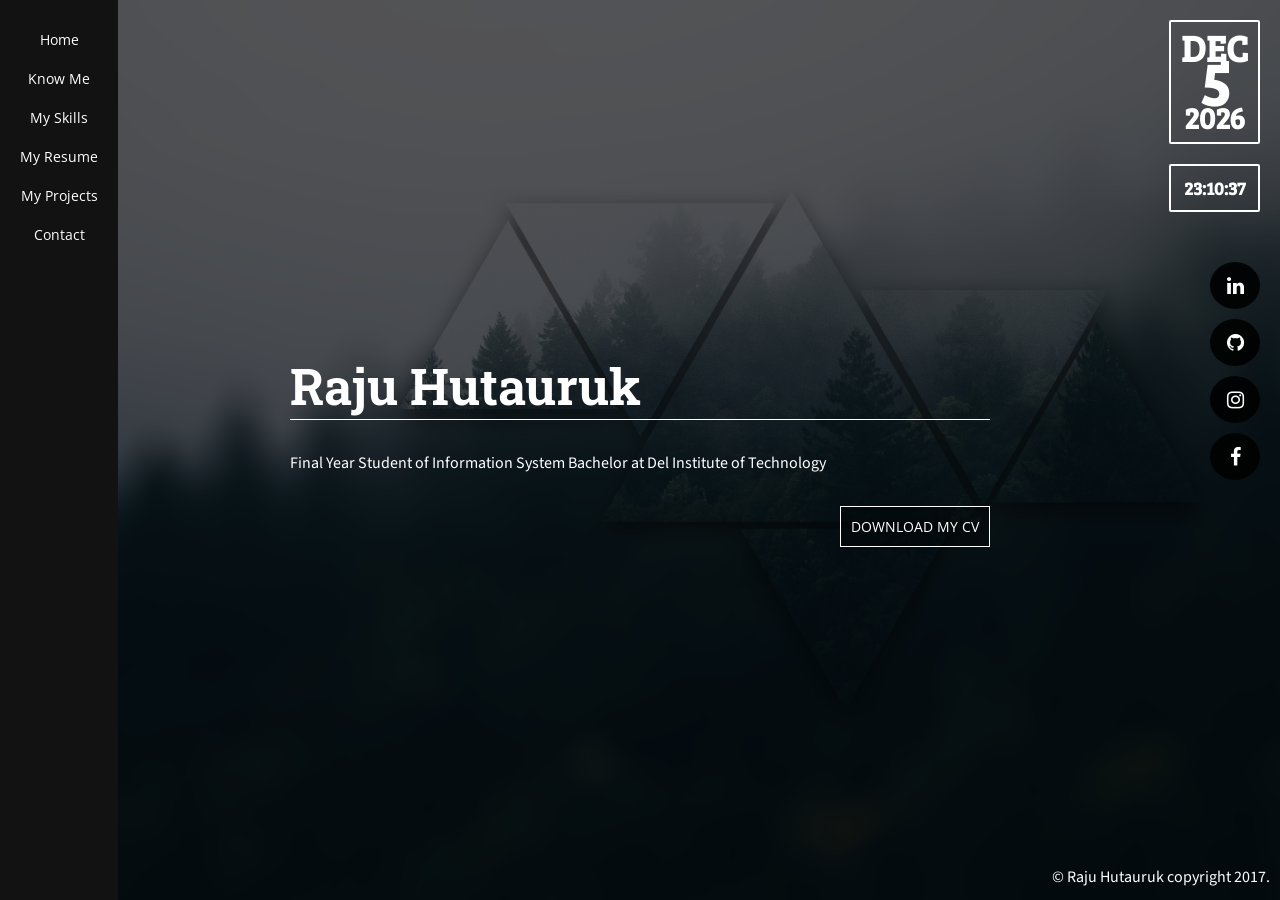
==== index.html @ 07f05136 "Update index.html" ====
<!DOCTYPE html>
<html lang="en">
	<head>
		<meta charset="utf-8">
		<title>Resume - Raju Hutauruk</title>
		<meta name="description" content="NAFIDA - Responsive Personal Business Card Template">
		<meta name="viewport" content="width=device-width, initial-scale=1">
		<!-- LinearIcons -->
		<link rel="stylesheet" href="https://cdn.linearicons.com/free/1.0.0/icon-font.min.css">
		<!-- Awesomefont -->
		<link rel="stylesheet" href="https://maxcdn.bootstrapcdn.com/font-awesome/4.7.0/css/font-awesome.min.css">
		<!-- General CSS Settings -->
		<link rel="stylesheet" href="css/general_style.css">
		<!-- Main Style of the template -->
		<link rel="stylesheet" href="css/main_style.css">
		<!-- Reseters -->
		<link rel="stylesheet" href="css/reset_style.css">
		<!-- Fav Icon -->
		<link rel="shortcut icon" href="images/logo.png">
	</head>
	<body>
		<!-- Slideshow Background -->
		<div class="lx-slideshow-background">
			<div class="lx-slideshow-img"><img src="images/slide1.jpg" alt="background 1" /></div>
			<div class="lx-slideshow-img"><img src="images/slide2.jpg" alt="background 2" /></div>
			<div class="lx-slideshow-img"><img src="images/slide3.jpg" alt="background 3" /></div>
		</div>
		<!-- End Slideshow Background -->
		
		<!-- Wrapper -->
		<div class="lx-wrapper" data-background="" data-background-color="#000000">	
			<!-- Loader -->
			<div class="lx-loader">
				<img src="28962227-d020-4034-bbb0-80f1711bfdbc.svg" alt="Loading" />
			</div>
			<!-- End Loader -->
		
			<!-- Copyright -->
			<div class="lx-copyright">
				<p>&copy; Raju Hutauruk copyright 2017.</p>
			</div>
			<!-- End Copyright -->
			
			<!-- Main Content -->
			<div class="lx-g1-f">
				<div class="lx-main-content">					
					<div class="lx-g8-f lx-p-10">
						<!-- Main Menu -->
						<div class="lx-main-menu">
							<i class="lnr lnr-menu"></i>
							<div class="lx-main-menu-nav">
								<a href="javascript" class="lx-menu-up"><i class="fa fa-caret-up"></i></a>
								<a href="javascript" class="lx-menu-down"><i class="fa fa-caret-down"></i></a>
							</div>
							<ul>
								<li><a href="javascript:;" class="active" data-title="lx-home" data-url="index-2.html#home"><i class="lnr lnr-home"></i>Home</a></li>
								<li><a href="javascript:;" data-title="lx-knowme" data-url="index-2.html#knowme"><i class="lnr lnr-user"></i>Know Me</a></li>
								<li><a href="javascript:;" data-title="lx-skills" data-url="index-2.html#skills"><i class="lnr lnr-laptop"></i>My Skills</a></li>
								<li><a href="javascript:;" data-title="lx-resume" data-url="index-2.html#resume"><i class="lnr lnr-graduation-hat"></i>My Resume</a></li>
								<li><a href="javascript:;" data-title="lx-projects" data-url="index-2.html#projects"><i class="lnr lnr-briefcase"></i>My Projects</a></li>
								<!-- <li><a href="javascript:;" data-title="lx-blog" data-url="index-1.html#blog"><i class="lnr lnr-bullhorn"></i>Blog</a></li>
								<li><a href="javascript:;" data-title="lx-legal" data-url="index-1.html#legal"><i class="lnr lnr-pencil"></i>Legal Notice</a></li> -->
								<li><a href="javascript:;" data-title="lx-contact" data-url="index-2.html#contact"><i class="lnr lnr-envelope"></i>Contact</a></li>
							</ul>						
						</div>
						<!-- End Main Menu -->
					</div>

					<div class="lx-g4-3-f">
						<!-- Home -->
						<div class="lx-home">
							<div class="lx-home-content">
								<div class="lx-home-overview">
									<h1>Raju Hutauruk</h1>
									<em></em>
									<p>Final Year Student of Information System Bachelor at Del Institute of Technology</p>
								</div>
								<div class="lx-clear-fix"></div>
								<div class="lx-home-buttons">
									<!-- <a href="#">HIRE ME</a> -->
									<a href="https://drive.google.com/open?id=1D2PJBLdvySq4M42eg-ZMlfHDb1UBxfWL">DOWNLOAD MY CV</a>
								</div>								
							</div>
						</div>
						<!-- End Home -->

						<!-- Know Me -->
						<div class="lx-knowme lx-blocs">
							<div class="lx-blocs-head">
								<ul>
									<li><a href="javascript:;"><i class="lnr lnr-frame-expand"></i></a></li>
									<li><a href="javascript:;"><i class="lnr lnr-cross"></i></a></li>
								</ul>
								<div class="lx-clear-fix"></div>
							</div>
							<div class="lx-knowme-content lx-blocs-content">
								<h3><span>Know Me</span></h3>
								<div class="lx-g2-f lx-fr">
									<div class="lx-knowme-img">
										<img src="images/pers-pic.jpg" alt="Raju Hutauruk" />
									</div>
								</div>								
								<div class="lx-g2-f">
									<p><span>Name</span>Raju Hater Olivitto Hutauruk</p>
									<p><span>Age </span>22 years</p>
									<p><span>Citizenship </span>Indonesia</p>
									<p><span>Job </span>Freelancer</p>
									<p><span>Hometown </span>Medan</p>
									<p><span>Address </span>Jl. Binjai Km.12,5 Medan, Indonesia, 20351</p>
									<p><span>Phone </span>(+62) 823 6250 5777</p>
									<p><span>Email </span>Rajuolivitto@gmail.com</p>
									<div class="lx-quote">
										<h4>Favorate Quote</h4>
										<p>
											<i class="fa fa-quote-left"></i>&nbsp;
											If you win silver, sooner or later people will forget you. But if you win gold, you will become an example. And examples are given not forgotten.
											&nbsp;<i class="fa fa-quote-right"></i>
										</p>
										<em>Aamir Khan, Dangal</em>
									</div>									
								</div>
								<div class="lx-clear-fix"></div>
							</div>
						</div>
						<!-- End Know Me -->						

						<!-- Skills -->
						<div class="lx-skills lx-blocs">
							<div class="lx-blocs-head">
								<ul>
									<li><a href="javascript:;"><i class="lnr lnr-frame-expand"></i></a></li>
									<li><a href="javascript:;"><i class="lnr lnr-cross"></i></a></li>
								</ul>
								<div class="lx-clear-fix"></div>
							</div>
							<div class="lx-skills-content lx-blocs-content">
								<h3><span>Skills</span></h3>
								
								<!-- Programming Skills -->
								<div class="lx-skills-item">
									<h4>Skill and Abilities</h4>
									<div class="lx-g2-f">
										<div class="lx-skills-description lx-mr-25 lx-mb-40">
											<p>This is kind of programming language that i work with and another skills and abilities.</p>
											<!-- <p>Ius illum vocent mediocritatem an, cule dicta iriure at. Ubique maluisset vel te, his dico vituperata ut. Pro ei phaedrum maluisset.</p> -->
										</div>
									</div>
									<div class="lx-g2-f">
									
										<!-- Bars -->
										<div class="lx-bars-chart lx-ml-25">
											<div class="lx-bar" data-max="86">
												<p>HTML</p>
												<div class="lx-bar-counter">0</div>
												<div class="lx-bar-bg">
													<div class="lx-bar-fill">
													</div>
												</div>
											</div>
											<div class="lx-bar" data-max="55">
												<p>CSS</p>
												<div class="lx-bar-counter">0</div>
												<div class="lx-bar-bg">
													<div class="lx-bar-fill">
													</div>
												</div>
											</div>
											<div class="lx-bar" data-max="45">
												<p>JQuery</p>
												<div class="lx-bar-counter">0</div>
												<div class="lx-bar-bg">
													<div class="lx-bar-fill">
													</div>
												</div>
											</div>
											<div class="lx-bar" data-max="78">
												<p>PHP</p>
												<div class="lx-bar-counter">0</div>
												<div class="lx-bar-bg">
													<div class="lx-bar-fill">
													</div>
												</div>
											</div>
											<div class="lx-bar" data-max="48">
												<p>C</p>
												<div class="lx-bar-counter">0</div>
												<div class="lx-bar-bg">
													<div class="lx-bar-fill">
													</div>
												</div>
											</div>
											<div class="lx-bar" data-max="65">
												<p>Python</p>
												<div class="lx-bar-counter">0</div>
												<div class="lx-bar-bg">
													<div class="lx-bar-fill">
													</div>
												</div>
											</div>
											<div class="lx-bar" data-max="86">
												<p>Laravel Framework</p>
												<div class="lx-bar-counter">0</div>
												<div class="lx-bar-bg">
													<div class="lx-bar-fill">
													</div>
												</div>
											</div>
											<div class="lx-bar" data-max="55">
												<p>Django Framework</p>
												<div class="lx-bar-counter">0</div>
												<div class="lx-bar-bg">
													<div class="lx-bar-fill">
													</div>
												</div>
											</div>
											<div class="lx-bar" data-max="75">
												<p>.NET Framework</p>
												<div class="lx-bar-counter">0</div>
												<div class="lx-bar-bg">
													<div class="lx-bar-fill">
													</div>
												</div>
											</div>
											<div class="lx-bar" data-max="60">
												<p>Adobe Photoshop</p>
												<div class="lx-bar-counter">0</div>
												<div class="lx-bar-bg">
													<div class="lx-bar-fill">
													</div>
												</div>
											</div>
											<div class="lx-bar" data-max="50">
												<p>Adobe Premiere</p>
												<div class="lx-bar-counter">0</div>
												<div class="lx-bar-bg">
													<div class="lx-bar-fill">
													</div>
												</div>
											</div>
										</div>
										<!-- End Bars -->
										
									</div>
									<div class="lx-clear-fix"></div>
								</div>
								<!-- End Programming Skills -->
								
								<!-- Number -->
								<div class="lx-skills-item">
									<h4>Numbers that I'm proud of</h4>
									<!-- Numbers -->	
									<div class="lx-g4-f">
										<div class="lx-numbers">
											<h4>23</h4>
											<p>Satisfied Client</p>
										</div>
									</div>
									<div class="lx-g4-f">
										<div class="lx-numbers">
											<h4>9</h4>
											<p>Realized Project</p>
										</div>
									</div>
									<div class="lx-g4-f">
										<div class="lx-numbers">
											<h4>63</h4>
											<p>Appereciations</p>
										</div>
									</div>	
									<div class="lx-g4-f">
										<div class="lx-numbers">
											<h4>2</h4>
											<p>Purchases</p>
										</div>
									</div>	
									<div class="lx-clear-fix"></div>
									<!-- End Numbers -->
								</div>
								<!-- End Numbers -->

								<!-- Languages -->
								<div class="lx-skills-item">
									<h4>Languages that I speak</h4>
									<div class="lx-g2-f">
									
										<!-- Bars -->
										<div class="lx-bars-chart lx-mr-25">
											<div class="lx-bar" data-max="90">
												<p>INDONESIAN</p>
												<div class="lx-bar-counter">0</div>
												<div class="lx-bar-bg">
													<div class="lx-bar-fill">
													</div>
												</div>
											</div>
											<div class="lx-bar" data-max="70">
												<p>ENGLISH</p>
												<div class="lx-bar-counter">0</div>
												<div class="lx-bar-bg">
													<div class="lx-bar-fill">
													</div>
												</div>
											</div>	
										</div>
										<!-- End Bars -->
										
									</div>
									<div class="lx-g2-f">
										<div class="lx-skills-description lx-ml-25 lx-mt-40">
										</div>
									</div>
									<div class="lx-clear-fix"></div>
								</div>
								<!-- End Languages -->	
								
							</div>
						</div>
						<!-- End Skills -->
						
						<!-- Resume -->
						<div class="lx-resume lx-blocs">
							<div class="lx-blocs-head">
								<ul>
									<li><a href="javascript:;"><i class="lnr lnr-frame-expand"></i></a></li>
									<li><a href="javascript:;"><i class="lnr lnr-cross"></i></a></li>
								</ul>
								<div class="lx-clear-fix"></div>
							</div>
							<div class="lx-resume-content lx-blocs-content">
								<h3><span>Resume</span></h3>
								
								<!-- Experiences -->
								<div class="lx-resume-item">
									<h4>Internship Experiences</h4>
									<ul>						
										<li>
											<h4>Journey Dreams - Jakarta,Indonesia</h4>
											<span>Juny 2018 – August 2018</span>
											<p>Developed Tour and Travel Online Booking Web Application using Laravel Framework. This project can be accessed at <a href="http://journeydreams.com/">Journey Dreams</a>	</p>
										</li>
									</ul>							
								</div>
								<!-- End Experiences -->
								
								<!-- Studies -->
								<div class="lx-resume-item">
									<h4>Studies</h4>
									<ul>
										<li>
											<h4>Del Institute of Technology</h4>
											<span>August 2015 - Soon</span>
											<p>Students of Information System bachelor degree</p>
										</li>
									</ul>							
								</div>
								<!-- End Studies -->
								
							</div>
						</div>
						<!-- End Resume -->
		
						<!-- My Projects -->
						<div class="lx-projects lx-blocs">
							<div class="lx-blocs-head">
								<ul>
									<li><a href="javascript:;"><i class="lnr lnr-frame-expand"></i></a></li>
									<li><a href="javascript:;"><i class="lnr lnr-cross"></i></a></li>
								</ul>
								<div class="lx-clear-fix"></div>
							</div>
							<div class="lx-projects-content lx-blocs-content">	
								<h3><span>Projects</span></h3>
																<!-- Start Project -->
																<div class="lx-g2-f">
																	<div class="lx-projects-item lx-mr-25">
																		<i class="fa fa-search-plus"></i>
																		<div class="lx-projects-item-img">
																			<img src="images/python.jpg" alt="Final Project " />
																			<!-- Mini Side -->
																			<div class="lx-mini-slide">
																				<!-- Mini Side Nav -->
																				<div class="lx-mini-slide-nav">
																					<i class="fa fa-angle-left"></i>
																					<i class="fa fa-angle-right"></i>
																				</div>
																				<!-- Mini Side Items -->
																				<ul>
																					<li><img src="images/Final Project/Home Page.png" alt="alternative title" /></li>
																					<li><img src="images/Final Project/Poster TA-05 A3.jpg" alt="alternative title" /></li>
																					<li><img src="images/Final Project/Result.png" alt="alternative title" /></li>
																					<li><img src="images/Final Project/Preview Data Preprocessing.png" alt="alternative title" /></li>
																					<li><img src="images/Final Project/Chart.png" alt="alternative title" /></li>
																				</ul>
																				<div class="lx-clear-fix"></div>
																			</div>
																		</div>
																		<div class="lx-projects-item-info">
																			<h4><a href="#" target="_blank">Final Project </a></h4>
																			<input type="hidden" data-type="paragraph" data-content="My Final Project Title is Penambangan Adaptif Aturan Asosiasi untuk Data Spatio-temporal Menggunakan Algoritma Optimized Closed FP-Growth Studi Kasus pada Bencana Alam. This Project was build with Python programming language in Jupyter notebook and also Web Application using Django Framework"/>
																			<input type="hidden" data-type="feature" data-title="Role" data-content="Programmer"/>
																			<input type="hidden" data-type="feature" data-title="Duration" data-content="September 2018– July 2019" />
																		</div>
																	</div>
																</div>
																<!-- End Project -->
								<!-- Start Project -->
								<div class="lx-g2-f">
									<div class="lx-projects-item lx-mr-25">
										<i class="fa fa-search-plus"></i>
										<div class="lx-projects-item-img">
											<img src="images/python.jpg" alt="News Classification using SVM Algorithm" />
											<!-- Mini Side -->
											<div class="lx-mini-slide">
												<!-- Mini Side Nav -->
												<div class="lx-mini-slide-nav">
													<i class="fa fa-angle-left"></i>
													<i class="fa fa-angle-right"></i>
												</div>
												<!-- Mini Side Items -->
												<ul>
													<li><img src="images/News Classification/Result.JPG" alt="alternative title" /></li>
													<li><img src="images/News Classification/Home Page.JPG" alt="alternative title" /></li>
												</ul>
												<div class="lx-clear-fix"></div>
											</div>
										</div>
										<div class="lx-projects-item-info">
											<h4><a href="#" target="_blank">News Classification using SVM Algorithm</a></h4>
											<!-- <p>Ubique maluisset vel te, his dico vituperata ut. Pro ei phaedrum maluisset. Ex audire suavitate has.</p> -->
											<input type="hidden" data-type="paragraph" data-content="Developed Web-based Application for news classification using Python Programming Language and Django Framework"/>
											<input type="hidden" data-type="feature" data-title="Role" data-content="Programmer" />
											<input type="hidden" data-type="feature" data-title="Duration" data-content="October 2018 – December 2018" />
										</div>
									</div>
								</div>
								<!-- End Project -->
								<!-- Start Project -->
								<div class="lx-g2-f">
										<div class="lx-projects-item lx-mr-25">
											<i class="fa fa-search-plus"></i>
											<div class="lx-projects-item-img">
												<img src="images/python.jpg" alt="Novel Search (Jabree)" />
												<!-- Mini Side -->
												<div class="lx-mini-slide">
													<!-- Mini Side Nav -->
													<div class="lx-mini-slide-nav">
														<i class="fa fa-angle-left"></i>
														<i class="fa fa-angle-right"></i>
													</div>
													<!-- Mini Side Items -->
													<ul>
														<li><img src="images/Novel Search (Jabree)/Jabre App.jpg" alt="alternative title" /></li>
														<li><img src="images/Novel Search (Jabree)/Home Page.JPG" alt="alternative title" /></li>
														<li><img src="images/Novel Search (Jabree)/Result.JPG" alt="alternative title" /></li>
														<li><img src="images/Novel Search (Jabree)/Detail Novel.JPG" alt="alternative title" /></li>
													</ul>
													<div class="lx-clear-fix"></div>
												</div>
											</div>
											<div class="lx-projects-item-info">
												<h4><a href="#" target="_blank">Novel Search (Jabree)</a></h4>
												<!-- <p>Ubique maluisset vel te, his dico vituperata ut. Pro ei phaedrum maluisset. Ex audire suavitate has.</p> -->
												<input type="hidden" data-type="paragraph" data-content="Jabree is search engine for novel. This project is my Information Retrieval course project. This project was build with Python Programming Language and Django Framework. I also design for the mobile app and its just a prototype"/>
												<input type="hidden" data-type="feature" data-title="Role" data-content="Programmer" />
												<input type="hidden" data-type="feature" data-title="Duration" data-content="October 2018 – December 2018" />
											</div>
										</div>
									</div>
									<!-- End Project -->
									<!-- End Project -->
									<!-- Start Project -->
									<div class="lx-g2-f">
											<div class="lx-projects-item lx-mr-25">
												<i class="fa fa-search-plus"></i>
												<div class="lx-projects-item-img">
													<img src="images/php.jpg" alt="Journey Dreams (Internship Project)"/>
													<!-- Mini Side -->
													<div class="lx-mini-slide">
														<!-- Mini Side Nav -->
														<div class="lx-mini-slide-nav">
															<i class="fa fa-angle-left"></i>
															<i class="fa fa-angle-right"></i>
														</div>
														<!-- Mini Side Items -->
														<ul>
															<li><img src="images/Journey Dreams/Origial Tourism.png" alt="alternative title" /></li>
															<li><img src="images/Journey Dreams/Home Page.png" alt="alternative title" /></li>
															<li><img src="images/Journey Dreams/Tour Package.png" alt="alternative title" /></li>
															<li><img src="images/Journey Dreams/Detail Package.png" alt="alternative title" /></li>
															<li><img src="images/Journey Dreams/Profile.png" alt="alternative title" /></li>
															<li><img src="images/Journey Dreams/Login Page.png" alt="alternative title" /></li>
															<li><img src="images/Journey Dreams/Admin Page.png" alt="alternative title" /></li>
														</ul>
														<div class="lx-clear-fix"></div>
													</div>
												</div>
												<div class="lx-projects-item-info">
													<h4><a href="#" target="_blank">Journey Dreams (Internship Project)</a></h4>
													<!-- <p>Ubique maluisset vel te, his dico vituperata ut. Pro ei phaedrum maluisset. Ex audire suavitate has.</p> -->
													<input type="hidden" data-type="paragraph" data-content="This is my Internship project. This project is about Tour and Travel Online Booking Web Application that build using PHP Programming Language and Laravel Framework"/>
													<input type="hidden" data-type="feature" data-title="Role" data-content="Programmer" />
													<input type="hidden" data-type="feature" data-title="Duration" data-content="June 2018 – August 2018"/>
												</div>
											</div>
										</div>
										<!-- End Project -->
									<!-- Start Project -->
									<div class="lx-g2-f">
									<div class="lx-projects-item lx-mr-25">
										<i class="fa fa-search-plus"></i>
										<div class="lx-projects-item-img">
											<img src="images/php.jpg" alt="FixYourHouse" />
											<!-- Mini Side -->
											<div class="lx-mini-slide">
												<!-- Mini Side Nav -->
												<div class="lx-mini-slide-nav">
													<i class="fa fa-angle-left"></i>
													<i class="fa fa-angle-right"></i>
												</div>
												<!-- Mini Side Items -->
												<ul>
													<li><img src="images/FixYourHouse/Explore Article.png" alt="alternative title" /></li>
													<li><img src="images/FixYourHouse/Home Page.png" alt="alternative title" /></li>
													<li><img src="images/FixYourHouse/Detail Article.png" alt="alternative title" /></li>
													<li><img src="images/FixYourHouse/Create Article.png" alt="alternative title" /></li>
												</ul>
												<div class="lx-clear-fix"></div>
											</div>
										</div>
										<div class="lx-projects-item-info">
											<h4><a href="#" target="_blank">FixYourHouse</a></h4>
											<!-- <p>Ubique maluisset vel te, his dico vituperata ut. Pro ei phaedrum maluisset. Ex audire suavitate has.</p> -->
											<input type="hidden" data-type="paragraph" data-content="Developed Web-based Application that provide tips containing articles and videos to fix broken equipments in house using PHP and MySQL"/>
											<input type="hidden" data-type="feature" data-title="Role" data-content="Programmer" />
											<input type="hidden" data-type="feature" data-title="Duration" data-content="September 2017 – January 2018"/>
										</div>
									</div>
								</div>
								<!-- End Project -->
								<div class="lx-clear-fix"></div>
								<!-- End Portfolio -->
								
							</div>
						</div>
						<!-- End Projects -->
						
						<!-- Blog -->
						<!-- <div class="lx-blog lx-blocs">
							<div class="lx-blocs-head">
								<ul>
									<li><a href="javascript:;"><i class="lnr lnr-frame-expand"></i></a></li>
									<li><a href="javascript:;"><i class="lnr lnr-cross"></i></a></li>
								</ul>
								<div class="lx-clear-fix"></div>
							</div>
							<div class="lx-blog-content lx-blocs-content">
								<h3><span>Blog</span></h3>
								<div class="lx-blog-item">
									<div class="lx-blog-img">
										<p>January 19, 2017 20:20</p>
										<img src="images/blog1.jpg" alt="Black And White Locked Fence Close Up" />
									</div>
									<div class="lx-blog-info">
										<h4><a href="single-post-slide.html">Black And White Locked Fence Close Up</a></h4>
										<p>Quisque semper justo at risus. Donec venenatis, turpis vel hendrerit interdum, dui ligula ultricies purus, elit magna vulputate arcu, vel tempus metus leo non est. Etiam sit amet lectus quis est congue mollis. Phasellus congue lacus eget neque.</p>
										<em>By Edo Nathan</em>
									</div>
								</div>
								<div class="lx-blog-item">
									<div class="lx-blog-img">
										<p>January 19, 2017 20:20</p>
										<img src="images/blog2.jpg" alt="Baking Christmas Lovely Hearts Sweets" />
									</div>
									<div class="lx-blog-info">
										<h4><a href="single-post-slide.html">Baking Christmas Lovely Hearts Sweets</a></h4>
										<p>Quisque semper justo at risus. Donec venenatis, turpis vel hendrerit interdum, dui ligula ultricies purus, elit magna vulputate arcu, vel tempus metus leo non est. Etiam sit amet lectus quis est congue mollis. Phasellus congue lacus eget neque.</p>
										<em>By Edo Nathan</em>
									</div>
								</div>
								<div class="lx-blog-item">
									<div class="lx-blog-img">
										<p>January 19, 2017 20:20</p>
										<img src="images/blog3.jpg" alt="Astronomical Clock in the Old Town Square" />
									</div>
									<div class="lx-blog-info">
										<h4><a href="single-post-slide.html">Astronomical Clock in the Old Town Square</a></h4>
										<p>Quisque semper justo at risus. Donec venenatis, turpis vel hendrerit interdum, dui ligula ultricies purus, elit magna vulputate arcu, vel tempus metus leo non est. Etiam sit amet lectus quis est congue mollis. Phasellus congue lacus eget neque.</p>
										<em>By Edo Nathan</em>
									</div>
								</div> -->
								<!-- Blog Load More Button -->
								<!-- <div class="lx-blog-load-more">
									<a href="javascript:;" class=
									lx-load-more-btn"><i class="fa fa-refresh"></i>&nbsp;Load more ...</a>
								</div>								
							</div>
						</div> -->
						<!-- End Blog -->
						
						<!-- Contact -->
						<div class="lx-contact lx-blocs">
							<div class="lx-blocs-head">
								<ul>
									<li><a href="javascript:;"><i class="lnr lnr-frame-expand"></i></a></li>
									<li><a href="javascript:;"><i class="lnr lnr-cross"></i></a></li>
								</ul>
								<div class="lx-clear-fix"></div>
							</div>
							<div class="lx-contact-content lx-blocs-content">
								<h3><span>Contact</span></h3>
								
								<!-- Contact Boxes -->
								<div class="lx-g3-f">
									<div class="lx-box-contact">
										<i class="fa fa-mobile"></i>
										<strong>Call or send me a message via WhatsApp</strong>
										<p>(+62) 823 6250 5777</p>
									</div>
								</div>
								<div class="lx-g3-f">
									<div class="lx-box-contact">
										<i class="fa fa-envelope-o"></i>
										<strong>Send me an email</strong>
										<p>Rajuolivitto@gmail.com</p>
									</div>
								</div>
								<div class="lx-g3-f">
									<div class="lx-box-contact">
										<i class="fa fa-map-marker"></i>
										<strong>Pay me a visit</strong>
										<p>Medan, Indonesia, 20351</p>
									</div>
								</div>
								<!-- End Contact Boxes -->
								
								<!-- <div class="lx-clear-fix"></div>
								<form action="#" method="post" autocomplete="off">
									<h4>LEAVE ME A MESSAGE</h4>
									<p>You can ask me about anything here, just type your name and e-mail and I'll answer you as soon as possible.</p>
									<div class="lx-contact-saved"></div>
									<div class="lx-contact-field">
										<input type="text" name="fullname" placeholder="Your fullname here ..." />
										<i class="fa fa-user"></i>
									</div>
									<div class="lx-contact-field">
										<input type="text" name="email" placeholder="Your e-mail here ..." />
										<i class="fa fa-envelope-o"></i>
									</div>
									<div class="lx-contact-field">
										<textarea name="message" placeholder="Your message here ..."></textarea>
										<i class="fa fa-comment"></i>
									</div>
									<input type="button" name="submit" value="GET IN TOUCH" />
								</form>
								<div class="lx-clear-fix"></div> -->
							</div>
						</div>
						<!-- End Contact -->

						<!-- Legal -->
						<div class="lx-legal lx-blocs">
							<div class="lx-blocs-head">
								<ul>
									<li><a href="javascript:;"><i class="lnr lnr-frame-expand"></i></a></li>
									<li><a href="javascript:;"><i class="lnr lnr-cross"></i></a></li>
								</ul>
								<div class="lx-clear-fix"></div>
							</div>
							<!-- <div class="lx-legal-content lx-blocs-content">
								<h3><span>Legal Notice</span></h3>
								<div class="lx-legal-text">
									<h3>Nam congue</h3>
									<p>Purus, sed posuere libero dui id orci. Nam congue, pede vitae dapibus aliquet, elit magna vulputate arcu, vel tempus metus leo non est. Etiam sit amet lectus quis est congue mollis. Phasellus congue lacus eget neque. Phasellus ornare.</p>
									<p>Quisque semper justo at risus. Donec venenatis, turpis vel hendrerit interdum, dui ligula ultricies purus, elit magna vulputate arcu, vel tempus metus leo non est. Etiam sit amet lectus quis est congue mollis. Phasellus congue lacus eget neque.</p>
									<ul>
										<li>Quisque semper justo at risus.</li>
										<li>Turpis vel hendrerit interdum.</li>
										<li>Nam congue, pede vitae dapibus aliquet.</li>
									</ul>
									<h3>Vel tempus metus leo</h3>
									<p>Quisque semper justo at risus. Donec <a href="#">venenatis</a>, turpis vel hendrerit interdum, dui ligula ultricies purus, elit magna vulputate arcu, vel tempus metus leo non est. Etiam sit amet lectus quis est congue mollis. Phasellus congue lacus eget neque.</p>
									<ul>
										<li>Nam congue, pede vitae dapibus aliquet.</li>
										<li>Purus, sed posuere libero dui id orci.</li>
										<li>Turpis vel hendrerit interdum.</li>
									</ul>
									<p>Purus, sed posuere libero dui id orci. Nam congue, pede vitae dapibus aliquet, elit magna vulputate arcu, vel tempus metus leo non est. Etiam sit amet lectus quis est congue mollis. Phasellus congue lacus eget neque. Phasellus ornare.</p>
								</div>
							</div> -->
						</div>
						<!-- End Legal -->							
					</div>
					<div class="lx-g8-f">
					
						<!-- Side Bar -->
						<div class="lx-side-bar">
							<div class="lx-calendar">
								<h4 class="lx-month">FEB</h4>
								<h4 class="lx-day">20</h4>
								<h4 class="lx-year">2017</h4>
							</div>
							<div class="lx-calendar">
								<h4 class="lx-time">10:12:20</h4>
							</div>
							<div class="lx-social-media">
								<ul>
									<li><a href="https://www.linkedin.com/in/raju-hutauruk-689978128/" target="_blank"><i class="fa fa-linkedin"></i></a></li>
									<li><a href="https://github.com/rajuvitto" target="_blank"><i class="fa fa-github"></i></a></li>
									<li><a href="https://www.instagram.com/razuvitto/" target="_blank"><i class="fa fa-instagram"></i></a></li>
									<li><a href="https://web.facebook.com/RajuOlivitto" target="_blank"><i class="fa fa-facebook"></i></a></li>
								</ul>
							</div>
						</div>
						<!-- End Side Bar -->
						
					</div>
				</div>
			</div>
			<!-- End Main Content -->
			
			<!-- Popup -->
			<div class="lx-popup">
				<div class="lx-popup-inside">
					<a href="javascript:;"><i class="fa fa-caret-left"></i></a>
					<a href="javascript:;"><i class="fa fa-caret-right"></i></a>
					<div class="lx-popup-content">
						<div class="lx-popup-image">
							<a href="javascript:;"><i class="lnr lnr-cross"></i></a>
							<img src="#" alt="image title here" />
						</div>
						<div class="lx-popup-infos">

						</div>			
						<div class="lx-clear-fix"></div>
						<div class="lx-popup-details">
							<ul>
								<li><span></span></li>
								<li><span></span></li>
							</ul>
						</div>
					</div>
				</div>
			</div>
			<!-- End Popup -->	
			
			<div class="lx-clear-fix"></div>
		</div>
		<!-- JQuery -->
		<script src="js/jquery-1.12.4.min.js"></script>
		<!-- Popup Script -->
		<script src="js/jquery.popup.js"></script>	
		<!-- Main Script -->
		<script src="js/script.js"></script>		
	</body>
</html>
---- css/general_style.css ----
/* Import Google Fonts */
@import 'https://fonts.googleapis.com/css?family=Open+Sans|Source+Sans+Pro|Julius+Sans+One|Bree+Serif|Changa|Lalezar|Roboto+Slab|Arvo|Abel|Courgette';

/* Set a unified style */
*{
	box-sizing:border-box;
	margin:0px;
	padding:0px;
	text-decoration:none;
	list-style:none;
	border:0px;
}
body{
	font-size:14px;
	font-family:'Open Sans';
}

input:focus,
select:focus,
textarea:focus,
button:focus {
    outline: none;
}
*::-webkit-scrollbar {
    width: 10px;
}
*::-webkit-scrollbar-track {
	background:#F8F8F8;
}
*::-webkit-scrollbar-thumb {
	background:#929292;
}

p{
	font-size:16px;
	font-family:'Source Sans Pro';
	line-height:26px;
	color:#424242;
}

/* Set a clear fix */
.lx-clear-fix{
	clear:both;
}

/* Set the layouts */
.lx-g1{
	position:relative;
	width:100%;
	padding:15px;
	opacity:1.0;
	-webkit-transition: all 0.8s;
	transition: all 0.8s;
}
.lx-g1-f{
	position:relative;
	width:100%;
	opacity:1.0;
	-webkit-transition: all 0.8s;
	transition: all 0.8s;
}
.lx-g2{
	float:left;
	position:relative;
	width:50%;
	padding:15px;
	opacity:1.0;
	-webkit-transition: all 0.8s;
	transition: all 0.8s;
}
.lx-g2-f{
	float:left;
	position:relative;
	width:50%;
	opacity:1.0;
	-webkit-transition: all 0.8s;
	transition: all 0.8s;
}
.lx-g3{
	float:left;
	position:relative;
	width:33.33%;
	padding:15px;
	opacity:1.0;
	-webkit-transition: all 0.8s;
	transition: all 0.8s;
}
.lx-g3-f{
	float:left;
	position:relative;
	width:33.33%;
	opacity:1.0;
	-webkit-transition: all 0.8s;
	transition: all 0.8s;
}
.lx-g3-2{
	float:left;
	position:relative;
	width:66.66%;
	padding:15px;
	opacity:1.0;
	-webkit-transition: all 0.8s;
	transition: all 0.8s;
}
.lx-g3-2-f{
	float:left;
	position:relative;
	width:66.66%;
	opacity:1.0;
	-webkit-transition: all 0.8s;
	transition: all 0.8s;
}
.lx-g4{
	float:left;
	position:relative;
	width:25%;
	padding:15px;
	opacity:1.0;
	-webkit-transition: all 0.8s;
	transition: all 0.8s;
}
.lx-g4-f{
	float:left;
	position:relative;
	width:25%;
	opacity:1.0;
	-webkit-transition: all 0.8s;
	transition: all 0.8s;
}
.lx-g4-3{
	float:left;
	position:relative;
	width:75%;
	padding:15px;
	opacity:1.0;
	-webkit-transition: all 0.8s;
	transition: all 0.8s;
}
.lx-g4-3-f{
	float:left;
	position:relative;
	width:75%;
	opacity:1.0;
	-webkit-transition: all 0.8s;
	transition: all 0.8s;
}
.lx-g5{
	float:left;
	position:relative;
	width:20%;
	padding:15px;
	opacity:1.0;
	-webkit-transition: all 0.8s;
	transition: all 0.8s;
}
.lx-g5-f{
	float:left;
	position:relative;
	width:20%;
	opacity:1.0;
	-webkit-transition: all 0.8s;
	transition: all 0.8s;
}
.lx-g5-2{
	float:left;
	position:relative;
	width:40%;
	padding:15px;
	opacity:1.0;
	-webkit-transition: all 0.8s;
	transition: all 0.8s;
}
.lx-g5-2-f{
	float:left;
	position:relative;
	width:40%;
	opacity:1.0;
	-webkit-transition: all 0.8s;
	transition: all 0.8s;
}
.lx-g5-3{
	float:left;
	position:relative;
	width:60%;
	padding:15px;
	opacity:1.0;
	-webkit-transition: all 0.8s;
	transition: all 0.8s;
}
.lx-g5-3-f{
	float:left;
	position:relative;
	width:60%;
	opacity:1.0;
	-webkit-transition: all 0.8s;
	transition: all 0.8s;
}
.lx-g5-4{
	float:left;
	position:relative;
	width:80%;
	padding:15px;
	opacity:1.0;
	-webkit-transition: all 0.8s;
	transition: all 0.8s;
}
.lx-g5-4-f{
	float:left;
	position:relative;
	width:80%;
	opacity:1.0;
	-webkit-transition: all 0.8s;
	transition: all 0.8s;
}
.lx-g6{
	float:left;
	position:relative;
	width:16.66%;
	padding:15px;
	opacity:1.0;
	-webkit-transition: all 0.8s;
	transition: all 0.8s;
}
.lx-g6-f{
	float:left;
	position:relative;
	width:16.66%;
	opacity:1.0;
	-webkit-transition: all 0.8s;
	transition: all 0.8s;
}
.lx-g6-5{
	float:left;
	position:relative;
	width:83.33%;
	padding:15px;
	opacity:1.0;
	-webkit-transition: all 0.8s;
	transition: all 0.8s;
}
.lx-g6-5-f{
	float:left;
	position:relative;
	width:83.33%;
	opacity:1.0;
	-webkit-transition: all 0.8s;
	transition: all 0.8s;
}
.lx-g8{
	float:left;
	position:relative;
	width:12.5%;
	padding:15px;
	opacity:1.0;
	-webkit-transition: all 0.8s;
	transition: all 0.8s;
}
.lx-g8-f{
	float:left;
	position:relative;
	width:12.5%;
	opacity:1.0;
	-webkit-transition: all 0.8s;
	transition: all 0.8s;
}
.lx-g8-7{
	float:left;
	position:relative;
	width:87.5%;
	padding:15px;
	opacity:1.0;
	-webkit-transition: all 0.8s;
	transition: all 0.8s;
}
.lx-g8-7-f{
	float:left;
	position:relative;
	width:87.5%;
	opacity:1.0;
	-webkit-transition: all 0.8s;
	transition: all 0.8s;
}
@media(max-width:768px){
	.lx-g1{
		width:100%;
	}
	.lx-g1-f{
		width:100%;
	}
	.lx-g2{
		width:100%;
	}
	.lx-g2-f{
		width:100%;
	}
	.lx-g3{
		width:100%;
	}
	.lx-g3-f{
		width:100%;
	}
	.lx-g3-2{
		width:100%;
	}
	.lx-g3-2-f{
		width:100%;
	}
	.lx-g4{
		width:100%;
	}
	.lx-g4-f{
		width:100%;
	}
	.lx-g4-3{
		width:100%;
	}
	.lx-g4-3-f{
		width:100%;
	}
	.lx-g5{
		width:100%;
	}
	.lx-g5-f{
		width:100%;
	}
	.lx-g5-2{
		width:100%;
	}
	.lx-g5-2-f{
		width:100%;
	}
	.lx-g5-3{
		width:100%;
	}
	.lx-g5-3-f{
		width:100%;
	}
	.lx-g5-4{
		width:100%;
	}
	.lx-g5-4-f{
		width:100%;
	}
	.lx-g6{
		width:100%;
	}
	.lx-g6-f{
		width:100%;
	}
	.lx-g6-5{
		width:100%;
	}
	.lx-g6-5-f{
		width:100%;
	}
	.lx-g8{
		width:100%;
	}
	.lx-g8-f{
		width:100%;
	}
	.lx-g8-7{
		width:100%;
	}
	.lx-g8-7-f{
		width:100%;
	}
}

/* Gallery effects */
.lx-col-hide{
	width:0%;
	margin:0%;
	padding:0%;
	opacity:0.0;
	transform:scale(0.0);
}
---- css/main_style.css ----
/* Background SlideShow */
.lx-slideshow-background{
	position:fixed;
	top:0%;
	left:0%;
	z-index:-999;
	width:100%;
	height:100%;
	overflow:hidden;
}
.lx-slideshow-img{
	position:fixed;
	top:0%;
	left:0%;
	z-index:-999;
	width:100%;
	height:100%;
	background-size:cover !important;
	overflow:hidden;
}

/* Background Youtube Video */
.lx-youtube-background{
	position:fixed;
	top:-10%;
	left:-10%;
	z-index:-999;
	width:120%;
	min-width:1024px;
	height:120%;
	overflow:hidden;
}
.lx-youtube-screen{
	position:absolute;
	top:0px;
	left:0px;
	width:100%;
	height:100%;
}

/* Wrapper */
.lx-wrapper{
	position:fixed;
	width:100%;
	height:100%;
	background:rgba(0,0,0,0.6);
}

/* Loader */
.lx-loader{
	display:flex;
	align-items:center;
    justify-content:center;
	position:fixed;
	z-index:20;
	left:0px;
	top:0px;
	width:100%;
	height:100%;
	font-size:20px;
	font-family:'Roboto Slab';
	text-align:center;
	background:#121212;
	color:#FFFFFF;
}

/* Copyright */
.lx-copyright{
	position:absolute;
	right:0px;
	bottom:0px;
	padding:10px;
}
@media(max-width:768px){
	.lx-copyright{
		right:auto;
		left:0px;
	}
}
.lx-copyright p{
	color:#FFFFFF;
}

/* Main Menu*/
.lx-main-menu{
	position:fixed;
	z-index:9;
	top:0px;
	left:0px;
	height:100%;
	background:#121212;
	-webkit-transition: all 0.3s;
	transition: all 0.3s;	
}
@media(max-width:768px){
	.lx-main-menu{
		left:-120px;
	}
}
.lx-main-menu.lx-transparent{
	background:none;
}
@media(max-width:768px){
	.lx-main-menu.lx-transparent{
		background:#121212;
	}
}
.lx-main-menu-nav a{
	position:absolute;
	z-index:10;
	display:none;
	width:100%;
	font-size:30px;
	text-align:center;
	line-height:30px;
	background:#121212;
	color:#FFFFFF;
}
.lx-main-menu-nav a.lx-menu-up{
	top:0px;
}
.lx-main-menu-nav a.lx-menu-down{
	bottom:0px;
}
.lx-main-menu > i{
	position:absolute;
	right:-40px;
	display:none;
	margin-top:5px;
	font-size:30px;
	color:#FFFFFF;
	cursor:pointer;
}
@media(max-width:768px){
	.lx-main-menu > i{
		display:block;
	}
}
.lx-main-menu ul{
	position:relative;
	top:0px;
	margin-top:30px;
	-webkit-transition: all 0.3s;
	transition: all 0.3s;	
}

.lx-main-menu ul li a{
	display:block;
	margin:20px;
	text-align:center;
	color:#FFFFFF;
	-webkit-transition: all 0.3s;
	transition: all 0.3s;	
}
.lx-main-menu ul li a.active{
	color:#0099cc;	
}

.lx-main-menu ul li a:hover{
	color:#0099cc;	
}

.lx-main-menu ul li a i{
	display:block;
	margin:5px auto;
	font-size:30px;
}

/* Side Bar */
.lx-side-bar{
	position:fixed;
	top:0px;
	right:0px;
	height:100%;
	-webkit-transition: all 0.3s;
	transition: all 0.3s;	
}

/* Languages */
.lx-lang{
	position:relative;
	margin:20px;
	font-size:13px;
	background:#242424;
	border:2px solid #FFFFFF;
	border-radius:2px;	
}
.lx-lang p{
	padding:0px 10px;
	font-size:13px;
	color:#FFFFFF;
	cursor:pointer;
}
.lx-lang p i{
	margin-top:5px;
	float:right;
}
.lx-lang ul{
	position:absolute;
	display:none;
	width:100%;
	margin-top:5px;
	background:#242424;
	box-shadow:0px 0px 4px #EEEEEE;
}
.lx-lang ul li a{
	display:block;
	padding:5px 10px;
	color:#FFFFFF;
}

/* Calendar and Time */
.lx-calendar{
	margin:20px;
	padding:10px;
	font-family:'Bree Serif';
	text-align:center;
	color:#FFFFFF;
	border:2px solid #FFFFFF;
	border-radius:2px;	
}
.lx-month{
	font-size:37px;
	line-height:30px;
}
.lx-day{
	font-size:60px;
	line-height:40px;
}
.lx-year{
	font-size:30px;
	line-height:30px;
}
.lx-time{
	font-size:18px;
}
@media(max-width:768px){
	.lx-calendar{
		padding:4px;	
	}
	.lx-month{
		font-size:20px;
		line-height:20px;
	}
	.lx-day{
		font-size:40px;
		line-height:30px;
	}
	.lx-year{
		font-size:20px;
		line-height:20px;
	}
	.lx-time{
		font-size:14px;
	}
}

/* Social Media */
.lx-social-media ul{
	float:right;
	margin:20px;
}
@media(max-width:768px){
	.lx-social-media ul{
		margin:10px;
	}
}
.lx-social-media ul li{
	margin:10px 0px;
}
@media(max-width:768px){
	.lx-social-media ul li{
		margin:5px 0px;
	}
}
.lx-social-media ul li a{
	display:inline-block;
	width:50px;
	padding:10px 0px;
	font-size:20px;
	text-align:center;
	color:#FFFFFF;
	background:rgba(0,0,0,0.9);
	border-radius:50%;
	-webkit-transition: all 0.3s;
	transition: all 0.3s;
}
.lx-social-media ul li a:hover{
	background:rgba(0,0,0,0.5);
}

/* Home */
.lx-home{
	display:flex;
	width:100%;
}
@media(max-width:1024px){
	.lx-home{
		padding:40px;
	}
}
@media(max-width:768px){
	.lx-home{
		padding:20px;
		padding-right:90px;
	}
}
.lx-home-content{
	margin:auto;
}
.lx-home-overview{
	float:left;
	width:700px;
	color:#FFFFFF;
}
@media(max-width:1024px){
	.lx-home-overview{
		float:left;
		width:100%;
		color:#FFFFFF;
	}
}
.lx-home-overview h1{
	font-size:50px;
	font-family:'Roboto Slab';
	border-bottom:1px solid #FFFFFF;
}
@media(max-width:768px){
	.lx-home-overview h1{
		font-size:40px;
	}
}
.lx-home-overview em{
	display:block;
	font-size:20px;
	font-family:'Courgette';
	text-align:right;
	color:EEEEEE;
}
@media(max-width:768px){
	.lx-home-overview em{
		font-size:16px;
	}
}
.lx-home-overview p{
	margin-top:30px;
	font-size:16px;
	color:#FFFFFF;
}
@media(max-width:768px){
	.lx-home-overview p{
		font-size:16px;
		line-height:20px;
	}
}
.lx-home-buttons{
	float:right;
	margin-top:30px;
}
.lx-home-buttons a{
	display:inline-block;
	padding:10px;
	margin-left:20px;
	background:rgba(0,0,0,0.3);
	color:#FFFFFF;
	border:1px solid #FFFFFF;
	-webkit-transition: all 0.3s;
	transition: all 0.3s;
}
@media(max-width:768px){
	.lx-home-buttons a{
		padding:7px;
		margin-left:0px;
		font-size:13px;
	}
}
.lx-home-buttons a:hover{
	background:rgba(0,0,0,0.7);
}

/* Main Blocs */
.lx-blocs{
	position:absolute;
	top:30px;
	left:0px;
	width:100%;
	background:#FFFFFF;
	opacity:0.0;
	transform:scale(0.0);
	-webkit-transition: all 0.3s;
	transition: all 0.3s;		
}
.lx-blocs.slidein{
	left:-100%;
	transform:scale(1.0);
	-webkit-transition: all 0.5s;
	transition: all 0.5s;		
}
@media(max-width:1024px){
	.lx-blocs{
		width:95%;
	}
}
@media(max-width:768px){
	.lx-blocs{
		z-index:8;
		top:0px;	
		width:100%;
	}
}
.lx-blocs.active{
	position:absolute;
	opacity:1.0;
	transform:scale(1.0);
}
.lx-blocs.slidein.active{
	left:0px;
}
.lx-blocs-head{
	background:#121212;
}
.lx-blocs-head ul{
	float:right;
}
.lx-blocs-head ul li{
	float:left;
}
.lx-blocs-head ul li a{
	display:inline-block;
	padding:0px 5px;
	font-size:30px;
	color:#FFFFFF;
}

/* Blocs Content */
.lx-blocs-content{
	overflow:auto;
	padding:60px;
}
@media(max-width:768px){
	.lx-blocs-content{
		padding:60px 20px;
	}
}
.lx-blocs-content > h3{
	position:relative;
	font-size:40px;
	font-family:'Arvo';
	line-height:34px;
}
.lx-blocs-content > h3::before{
	content:"";
	position:absolute;
	top:50%;
	display:block;
	width:100%;
	height:3px;
	background:#0099cc;
}
.lx-blocs-content > h3 span{
	position:relative;
	z-index:2;
	display:inline-block;
	padding-right:30px;
	line-height:34px;
	background:#FFFFFF;
}

/* Know Me */
.lx-knowme-content p{
	margin-bottom:5px;
}
.lx-knowme-content > p{
	margin-top:60px;
	margin-bottom:50px;
}
.lx-knowme-img{
	margin-left:50px;
}
@media(max-width:768px){
	.lx-knowme-img{
		margin-left:0px;
		margin-bottom:50px;
	}
}
.lx-knowme-img img{
	width:100%;
}
.lx-knowme-content p span{
	display:inline-block;
	width:100px;
	font-weight:bold;
}

/* Quote */
.lx-quote{
	margin-top:60px;
	padding:25px;
	background:#FBFBFB;
	border-left:10px solid #0099cc;
}
.lx-quote h4{
	margin-bottom:10px;
	font-size:20px;
	text-transform:uppercase;
}
.lx-quote p{
	margin:0px;
	font-size:16px;
}
.lx-quote em{
	display:block;
	margin-top:10px;
	font-size:16px;
	text-align:right;
	color:#999999;
}

/* Skills */
.lx-skills-item{
	margin-top:60px;
}
.lx-skills-item > h4{
	margin-bottom:40px;
	font-size:24px;
	font-family:'Abel';
	text-transform:uppercase;
	border-bottom:1px solid #EEEEEE;
}
.lx-skills-description{

}
.lx-skills-description p{
	margin-bottom:5px;
}

/* Boxes */
.lx-box{
	text-align:center;
}
@media(max-width:768px){
	.lx-skills-item .lx-g4-f > div{
		margin-top:40px;
	}
	.lx-skills-item .lx-g4-f:nth-child(2) > div{
		margin-top:0px;
	}
}
.lx-box i{
	display:inline-block;
	margin-bottom:15px;
	font-size:50px;
}
.lx-box h4{
	margin-bottom:10px;
}

/* Bars */
.lx-bars-chart{

}
.lx-bar{
	clear:both;
	margin-bottom:10px;
}
.lx-bar p{
	float:left;
}
.lx-bar-counter{
	float:right;
	font-size:12px;
	color:#929292;
}
.lx-bar-bg{
	clear:both;
	background:#F8F8F8;
}
.lx-bar-fill{
	width:0%;
	height:10px;
	background:#0099cc;
	-webkit-transition: all 2s;
	transition: all 2s;
}

/* Numbers */
.lx-numbers{
	text-align:center;
}
.lx-numbers h4{
	font-size:40px;
	line-height:34px;
}
.lx-numbers p{
	padding-top:10px;
}

/* Resume */
.lx-resume-item{
	margin-top:60px;
}
.lx-resume-item > h4{
	margin-bottom:40px;
	font-size:24px;
	font-family:'Abel';
	text-transform:uppercase;
	border-bottom:1px solid #EEEEEE;
}
.lx-resume-item ul{
	margin-left:5px;
	padding:0px 20px;
	border-left:1px solid #EEEEEE;
}
.lx-resume-item ul li{
	margin-bottom:50px;
}
.lx-resume-item ul li:last-child{
	margin-bottom:0px;
}
.lx-resume-item ul li h4{
	position:relative;
	margin-bottom:5px;
	font-size:16px;
	text-transform:uppercase;
}
.lx-resume-item ul li h4::before{
	content:"";
	position:absolute;
	top:7px;
	left:-25px;
	width:10px;
	height:10px;
	background:#0099cc;
	border-radius:50%;
}
.lx-resume-item ul li span{
	color:#999999;
	border-bottom:1px solid #0099cc;
}
.lx-resume-item ul li p{
	margin-top:20px;
}

/* Projects */
.lx-projects-item{
	position:relative;
	margin-top:60px;
}
.lx-projects-item > i{
	position:absolute;
	z-index:2;
	top:10px;
	right:10px;
	width:50px;
	height:50px;
	padding:15px 0px;
	font-size:20px;
	text-align:center;
	background:rgba(0,0,0,0.5);
	color:#FFFFFF;
	border-radius:50%;
	cursor:pointer;
}
.lx-projects-item-img img{
	display:block;
	width:100%;
}
.lx-projects-item-img .lx-mini-slide{
	display:none;
}
.lx-projects-item-info{
	padding:20px;
	background:#F8F8F8;
}
.lx-projects-item-info h4{
	margin-bottom:10px;
	font-size:18px;
}
.lx-projects-item-info h4 a{
	color:#000000;
}
.lx-projects-item-info h4 a i{
	float:left;
	display:inline-block;
	padding:3px;
	margin-top:5px;
	margin-right:5px;
	font-size:10px;
	background:#424242;
	color:#ffd700;
}
.lx-projects-item-info p{
	font-size:16px;
	color:#000000;
}

/* Blog */
.lx-blog-item{
	margin-top:60px;
}
.lx-blog-img{
	position:relative;
}
.lx-blog-img img{
	display:block;
	width:100%;
}
.lx-blog-img p{
	position:absolute;
	bottom:10px;
	right:10px;
	padding:0px 10px;
	font-size:13px;
	background:rgba(0,0,0,0.5);
	color:#FFFFFF;
}
.lx-blog-info h4{
	font-size:18px;
	margin:20px 0px 10px;
}
.lx-blog-info h4 a{
	color:#424242;
}
.lx-blog-info p{
	margin-bottom:10px;
}
.lx-blog-info em{
	color:#BEBEBE;
}
.lx-blog-load-more{
	margin-top:60px;
	text-align:center;
}
.lx-blog-load-more a{
	display:inline-block;
	padding:5px 10px;
	color:#424242;
	background:#F8F8F8;
	border:1px solid #EEEEEE;
}
.lx-blog-load-more a:hover{
	color:#0099cc;
}
.lx-blog-content > a{
	display:inline-block;
	margin-bottom:20px;
	color:#424242;
}
.lx-blog-content > a:hover{
	color:#0099cc;
}
.lx-single-post-img{
	position:relative;
}
.lx-single-post-img img{
	display:block;
	width:100%;
}
.lx-single-post-img p{
	position:absolute;
	top:10px;
	right:10px;
	padding:0px 10px;
	font-size:14px;
	background:rgba(0,0,0,0.5);
	color:#FFFFFF;
}
.lx-single-post-info h4{
	font-size:20px;
	margin:25px 0px 20px;
}
.lx-single-post-info h4 a{
	color:#424242;
}
.lx-single-post-info p{
	margin-bottom:10px;
}
.lx-single-post-info em{
	color:#BEBEBE;
}
.lx-blog-next-prev{
	margin:30px 0px;
}
.lx-blog-next-prev a{
	font-size:12px;
	color:#999999;
}
.lx-blog-next-prev a:hover{
	color:#0099cc;
}
.lx-blog-next-prev a:nth-child(2){
	float:right;
}
.lx-single-post-tags a{
	display:inline-block;
	margin:5px 5px 0px 0px;
	padding:5px 10px;
	background:#F2F2F2;
	color:#424242;
}
.lx-comments-form{
	margin-top:40px;
}
.lx-comment-field{
	margin:10px 0px;
}
.lx-comment-field  input{
	width:100%;
	padding:10px;
	border:1px solid #EEEEEE;
}
.lx-comment-field  textarea{
	width:100%;
	height:100px;
	padding:10px;
	border:1px solid #EEEEEE;
	resize:none;
}
.lx-comment-field  *:focus{
	background:#F8F8F8;
}
.lx-comments-form form input[type='button']{
	float:right;
	padding:10px;
	background:#F8F8F8;
	color:#434343;
	border:1px solid #EEEEEE;
	cursor:pointer;
	-webkit-transition: all 0.3s;
	transition: all 0.3s;
}
.lx-comments-form  form input[type='button']:hover{
	background:#EEEEEE;
}
.lx-comments-item{
	margin-top:40px;
}
.lx-comments-item h4{
	margin-bottom:5px;
	font-size:16px;
}
.lx-comments-item p{
	padding:10px;
	background:#F8F8F8;
	border-left:3px solid #EEEEEE;
}
.lx-comments-item em{
	display:block;
	margin-top:5px;
	color:#999999;
	text-align:right;
}

/* Legal Notice*/
.lx-legal-text h2,
.lx-legal-text h3,
.lx-legal-text h4{
	margin:40px 0px 15px;
	text-transform:uppercase;
	border-bottom:1px solid #EEEEEE;
}
.lx-legal-text ul,
.lx-legal-text ol{
	margin:10px 0px;
	line-height:26px;
}
.lx-legal-text ul li::before,
.lx-legal-text ol li::before{
	content:'\f00c';
	margin-right:5px;
	font-family:FontAwesome;
	color:#0099cc;
}
.lx-legal-text a{
	color:#0099cc;
}

/* Contact Boxes */
.lx-box-contact{
	position:relative;
	margin-top:60px;
	margin-right:10px;
	overflow:hidden;
}
.lx-box-contact i{
	position:absolute;
	top:-0px;
	right:40px;
	font-size:60px;
	color:#EEEEEE;
	transform:rotate(-45deg);
}
@media(max-width:1024px){
	.lx-box-contact i{
		float:none;
		display:block;
		margin-right:0px;
		margin-bottom:10px;
		height:auto;
	}
}
.lx-box-contact strong{
	position:relative;
	z-index:2;
	display:inline-block;
	text-transform:uppercase;
}
.lx-box-contact p{
	position:relative;
	z-index:2;
	margin-top:10px;
}

/* Contact Form */
.lx-contact form{
	margin-top:60px;
}
.lx-contact form h4{
	font-size:20px;
}
.lx-contact form p{
	margin:20px 0px 60px;
}
.lx-contact-saved > div{
	margin-bottom:20px;
	padding:10px;
	background:#F8F8F8;
	color:#424242;
	border-left:3px solid GREEN;
}
.lx-contact-saved > div p{
	float:left;
	margin:0px;
	padding:0px;
}
.lx-contact-field{
	position:relative;
	margin-bottom:20px;
}
.lx-contact-field span{
	position:absolute;
	top:15px;
	right:20px;
	color:#a94442;
}
.lx-contact-field i{
	position:absolute;
	top:0px;
	left:0px;
	width:40px;
	height:99%;
	padding:15px 0px;
	font-size:18px;
	text-align:center;
	background:#F2F2F2;
	-webkit-transition: all 0.3s;
	transition: all 0.3s;
}
.lx-contact form input[type='text']:focus ~ i{
    background:#0099cc;
	color:#FFFFFF;
}
.lx-contact form input[type='text']{
	display:block;
	width:100%;
	padding:15px;
	padding-left:60px;
	font-size:15px;
	background:#FBFBFB;
	-webkit-transition: all 0.3s;
	transition: all 0.3s;
}
.lx-contact form input[type='text']:focus{
    background:#F8F8F8;
}
.lx-contact form textarea{
	display:block;
	width:100%;
	height:100px;
	padding:15px;
	padding-left:60px;
	font-size:15px;
	background:#FBFBFB;
	resize:none;
}
.lx-contact form textarea:focus{
    background:#F8F8F8;
}
.lx-contact form textarea:focus ~ i{
    background:#0099cc;
	color:#FFFFFF;
}
.lx-contact form input[type='button']{
	float:right;
	padding:10px 40px;
	background:#0099cc;
	color:#FFFFFF;
	border:1px solid #0099cc;
	cursor:pointer;
	-webkit-transition: all 0.3s;
	transition: all 0.3s;
}
.lx-contact form input[type='button']:hover{
	background:#FFFFFF;
	color:#0099cc;
}

/* Popup */
.lx-popup{
	position:fixed;
	top:0px;
	left:0px;
	z-index:20;
	width:100%;
	height:100%;
	background:rgba(0,0,0,0.7);
	display:none;
}
.lx-popup-inside{
	display:flex;
	flex-direction:column;
	justify-content:center;
	position:relative;
	height:100%;	
}
@media(max-width:768px){
	.lx-popup-inside{
		display:block;	
	}
}
.lx-popup-inside a > i{
	position:absolute;
	z-index:10;
	top:45%;
	font-size:40px;
	color:#FFFFFF;
	text-shadow:0px 0px 3px #5d4c40;
}
@media(max-width:768px){
	.lx-popup-inside a > i{
		top:70%;
	}
}
.lx-popup-inside i.fa-caret-left{
	left:4px;
}
.lx-popup-inside i.fa-caret-right{
	right:4px;
}
.lx-popup-content{
	display:table;
	margin:auto;
}
.lx-popup-inside i.lnr-cross{
	position:absolute;
	z-index:111;
	top:10px;
	right:10px;
	font-size:30px;
	color:#FFFFFF;
	text-shadow:0px 0px 3px #424242;
}
.lx-popup-image{
	position:relative;
	float:left;
	display:flex;
	width:600px;
	height:500px;
	background:#000000;
}
@media(max-width:768px){
	.lx-popup-image{
		float:none;
		display:block;
		width:100%;
		height:auto;
	}
}
.lx-popup-image img{
	display:block;
	margin:auto;
	max-width:600px;
	max-height:500px;
	transform:scale(1);
	-webkit-transition: all 0.3s;
	transition: all 0.3s;
}
@media(max-width:768px){
	.lx-popup-image img{
		width:100%;
	}
}
/* Mini Slide */
.lx-mini-slide{
	position:relative;
	margin:auto;
	overflow:hidden;
}
.lx-mini-slide-nav{
	position:absolute;
	z-index:2;
	left:0px;
	top:50%;
	width:100%;
	margin-top:-20px;
}
.lx-mini-slide-nav i{
	display:inline-block;
	padding:5px 10px;
	font-size:40px;
	color:#FFFFFF;
	cursor:pointer;
}
.lx-mini-slide-nav i:nth-child(2){
	float:right;
}
.lx-mini-slide ul{
	position:relative;
	left:0%;
	width:9999px;
}
.lx-mini-slide ul li{
	float:left;
	position:relative;
}
.lx-mini-slide ul li img{
	display:block;
	width:100%;
}
.lx-popup-infos{
	float:left;
	width:300px;
	height:500px;
	padding:20px;
	background:#FFFFFF;
	color:#242424;
}
@media(max-width:768px){
	.lx-popup-infos{
		float:none;
		width:100%;
		height:267px;
		overflow:auto;
	}
}
.lx-popup-infos h3{
	margin-bottom:10px;
	font-weight:bold;
}
.lx-popup-infos p{
	margin-bottom:10px;
	font-size:14px;
	line-height:22px;
}
.lx-popup-infos p a{
	margin-right:3px;
	padding:0px 3px;
	background:#F8F8F8;
	color:#242424;
	border:1px solid #DDDDDD;
	border-radius:2px;
}
.lx-popup-details ul{
	width:100%;
}
.lx-popup-details ul li:first-child{
	float:left;
}
.lx-popup-details ul li:last-child{
	float:right;
}
.lx-popup-details ul li span{
	display:inline-block;
	margin-top:5px;
	color:#FFFFFF;
}
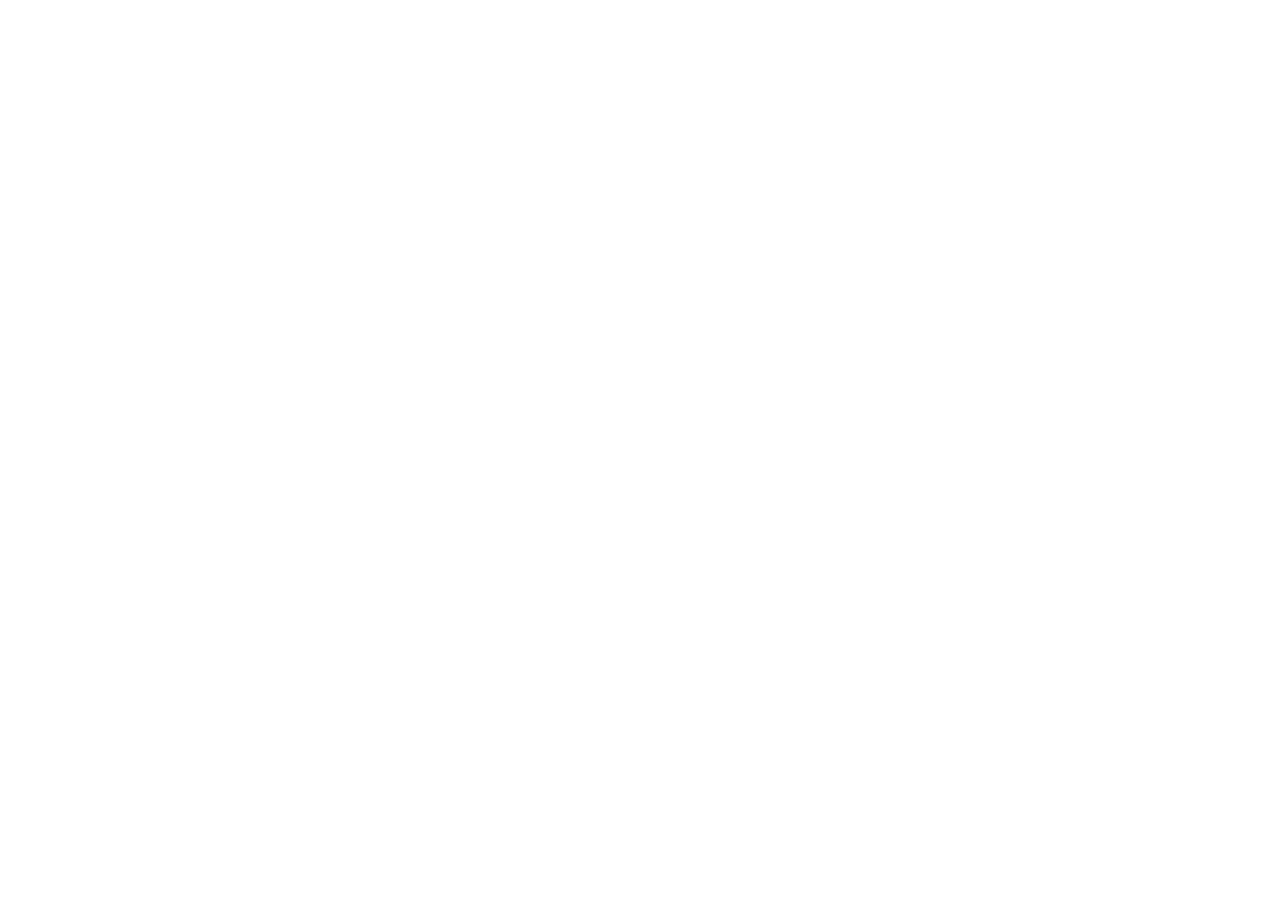
==== commit 5d9fe371: "Update index.html" ====
--- a/index.html
+++ b/index.html
@@ -1,755 +1,31 @@
 <!DOCTYPE html>
 <html lang="en">
-	<head>
-		<meta charset="utf-8">
-		<title>Resume - Raju Hutauruk</title>
-		<meta name="description" content="NAFIDA - Responsive Personal Business Card Template">
-		<meta name="viewport" content="width=device-width, initial-scale=1">
-		<!-- LinearIcons -->
-		<link rel="stylesheet" href="https://cdn.linearicons.com/free/1.0.0/icon-font.min.css">
-		<!-- Awesomefont -->
-		<link rel="stylesheet" href="https://maxcdn.bootstrapcdn.com/font-awesome/4.7.0/css/font-awesome.min.css">
-		<!-- General CSS Settings -->
-		<link rel="stylesheet" href="css/general_style.css">
-		<!-- Main Style of the template -->
-		<link rel="stylesheet" href="css/main_style.css">
-		<!-- Reseters -->
-		<link rel="stylesheet" href="css/reset_style.css">
-		<!-- Fav Icon -->
-		<link rel="shortcut icon" href="images/logo.png">
-	</head>
-	<body>
-		<!-- Slideshow Background -->
-		<div class="lx-slideshow-background">
-			<div class="lx-slideshow-img"><img src="images/slide1.jpg" alt="background 1" /></div>
-			<div class="lx-slideshow-img"><img src="images/slide2.jpg" alt="background 2" /></div>
-			<div class="lx-slideshow-img"><img src="images/slide3.jpg" alt="background 3" /></div>
-		</div>
-		<!-- End Slideshow Background -->
-		
-		<!-- Wrapper -->
-		<div class="lx-wrapper" data-background="" data-background-color="#000000">	
-			<!-- Loader -->
-			<div class="lx-loader">
-				<img src="28962227-d020-4034-bbb0-80f1711bfdbc.svg" alt="Loading" />
-			</div>
-			<!-- End Loader -->
-		
-			<!-- Copyright -->
-			<div class="lx-copyright">
-				<p>&copy; Raju Hutauruk copyright 2017.</p>
-			</div>
-			<!-- End Copyright -->
-			
-			<!-- Main Content -->
-			<div class="lx-g1-f">
-				<div class="lx-main-content">					
-					<div class="lx-g8-f lx-p-10">
-						<!-- Main Menu -->
-						<div class="lx-main-menu">
-							<i class="lnr lnr-menu"></i>
-							<div class="lx-main-menu-nav">
-								<a href="javascript" class="lx-menu-up"><i class="fa fa-caret-up"></i></a>
-								<a href="javascript" class="lx-menu-down"><i class="fa fa-caret-down"></i></a>
-							</div>
-							<ul>
-								<li><a href="javascript:;" class="active" data-title="lx-home" data-url="index-2.html#home"><i class="lnr lnr-home"></i>Home</a></li>
-								<li><a href="javascript:;" data-title="lx-knowme" data-url="index-2.html#knowme"><i class="lnr lnr-user"></i>Know Me</a></li>
-								<li><a href="javascript:;" data-title="lx-skills" data-url="index-2.html#skills"><i class="lnr lnr-laptop"></i>My Skills</a></li>
-								<li><a href="javascript:;" data-title="lx-resume" data-url="index-2.html#resume"><i class="lnr lnr-graduation-hat"></i>My Resume</a></li>
-								<li><a href="javascript:;" data-title="lx-projects" data-url="index-2.html#projects"><i class="lnr lnr-briefcase"></i>My Projects</a></li>
-								<!-- <li><a href="javascript:;" data-title="lx-blog" data-url="index-1.html#blog"><i class="lnr lnr-bullhorn"></i>Blog</a></li>
-								<li><a href="javascript:;" data-title="lx-legal" data-url="index-1.html#legal"><i class="lnr lnr-pencil"></i>Legal Notice</a></li> -->
-								<li><a href="javascript:;" data-title="lx-contact" data-url="index-2.html#contact"><i class="lnr lnr-envelope"></i>Contact</a></li>
-							</ul>						
-						</div>
-						<!-- End Main Menu -->
-					</div>
-
-					<div class="lx-g4-3-f">
-						<!-- Home -->
-						<div class="lx-home">
-							<div class="lx-home-content">
-								<div class="lx-home-overview">
-									<h1>Raju Hutauruk</h1>
-									<em></em>
-									<p>Final Year Student of Information System Bachelor at Del Institute of Technology</p>
-								</div>
-								<div class="lx-clear-fix"></div>
-								<div class="lx-home-buttons">
-									<!-- <a href="#">HIRE ME</a> -->
-									<a href="https://drive.google.com/open?id=1D2PJBLdvySq4M42eg-ZMlfHDb1UBxfWL">DOWNLOAD MY CV</a>
-								</div>								
-							</div>
-						</div>
-						<!-- End Home -->
-
-						<!-- Know Me -->
-						<div class="lx-knowme lx-blocs">
-							<div class="lx-blocs-head">
-								<ul>
-									<li><a href="javascript:;"><i class="lnr lnr-frame-expand"></i></a></li>
-									<li><a href="javascript:;"><i class="lnr lnr-cross"></i></a></li>
-								</ul>
-								<div class="lx-clear-fix"></div>
-							</div>
-							<div class="lx-knowme-content lx-blocs-content">
-								<h3><span>Know Me</span></h3>
-								<div class="lx-g2-f lx-fr">
-									<div class="lx-knowme-img">
-										<img src="images/pers-pic.jpg" alt="Raju Hutauruk" />
-									</div>
-								</div>								
-								<div class="lx-g2-f">
-									<p><span>Name</span>Raju Hater Olivitto Hutauruk</p>
-									<p><span>Age </span>22 years</p>
-									<p><span>Citizenship </span>Indonesia</p>
-									<p><span>Job </span>Freelancer</p>
-									<p><span>Hometown </span>Medan</p>
-									<p><span>Address </span>Jl. Binjai Km.12,5 Medan, Indonesia, 20351</p>
-									<p><span>Phone </span>(+62) 823 6250 5777</p>
-									<p><span>Email </span>Rajuolivitto@gmail.com</p>
-									<div class="lx-quote">
-										<h4>Favorate Quote</h4>
-										<p>
-											<i class="fa fa-quote-left"></i>&nbsp;
-											If you win silver, sooner or later people will forget you. But if you win gold, you will become an example. And examples are given not forgotten.
-											&nbsp;<i class="fa fa-quote-right"></i>
-										</p>
-										<em>Aamir Khan, Dangal</em>
-									</div>									
-								</div>
-								<div class="lx-clear-fix"></div>
-							</div>
-						</div>
-						<!-- End Know Me -->						
-
-						<!-- Skills -->
-						<div class="lx-skills lx-blocs">
-							<div class="lx-blocs-head">
-								<ul>
-									<li><a href="javascript:;"><i class="lnr lnr-frame-expand"></i></a></li>
-									<li><a href="javascript:;"><i class="lnr lnr-cross"></i></a></li>
-								</ul>
-								<div class="lx-clear-fix"></div>
-							</div>
-							<div class="lx-skills-content lx-blocs-content">
-								<h3><span>Skills</span></h3>
-								
-								<!-- Programming Skills -->
-								<div class="lx-skills-item">
-									<h4>Skill and Abilities</h4>
-									<div class="lx-g2-f">
-										<div class="lx-skills-description lx-mr-25 lx-mb-40">
-											<p>This is kind of programming language that i work with and another skills and abilities.</p>
-											<!-- <p>Ius illum vocent mediocritatem an, cule dicta iriure at. Ubique maluisset vel te, his dico vituperata ut. Pro ei phaedrum maluisset.</p> -->
-										</div>
-									</div>
-									<div class="lx-g2-f">
-									
-										<!-- Bars -->
-										<div class="lx-bars-chart lx-ml-25">
-											<div class="lx-bar" data-max="86">
-												<p>HTML</p>
-												<div class="lx-bar-counter">0</div>
-												<div class="lx-bar-bg">
-													<div class="lx-bar-fill">
-													</div>
-												</div>
-											</div>
-											<div class="lx-bar" data-max="55">
-												<p>CSS</p>
-												<div class="lx-bar-counter">0</div>
-												<div class="lx-bar-bg">
-													<div class="lx-bar-fill">
-													</div>
-												</div>
-											</div>
-											<div class="lx-bar" data-max="45">
-												<p>JQuery</p>
-												<div class="lx-bar-counter">0</div>
-												<div class="lx-bar-bg">
-													<div class="lx-bar-fill">
-													</div>
-												</div>
-											</div>
-											<div class="lx-bar" data-max="78">
-												<p>PHP</p>
-												<div class="lx-bar-counter">0</div>
-												<div class="lx-bar-bg">
-													<div class="lx-bar-fill">
-													</div>
-												</div>
-											</div>
-											<div class="lx-bar" data-max="48">
-												<p>C</p>
-												<div class="lx-bar-counter">0</div>
-												<div class="lx-bar-bg">
-													<div class="lx-bar-fill">
-													</div>
-												</div>
-											</div>
-											<div class="lx-bar" data-max="65">
-												<p>Python</p>
-												<div class="lx-bar-counter">0</div>
-												<div class="lx-bar-bg">
-													<div class="lx-bar-fill">
-													</div>
-												</div>
-											</div>
-											<div class="lx-bar" data-max="86">
-												<p>Laravel Framework</p>
-												<div class="lx-bar-counter">0</div>
-												<div class="lx-bar-bg">
-													<div class="lx-bar-fill">
-													</div>
-												</div>
-											</div>
-											<div class="lx-bar" data-max="55">
-												<p>Django Framework</p>
-												<div class="lx-bar-counter">0</div>
-												<div class="lx-bar-bg">
-													<div class="lx-bar-fill">
-													</div>
-												</div>
-											</div>
-											<div class="lx-bar" data-max="75">
-												<p>.NET Framework</p>
-												<div class="lx-bar-counter">0</div>
-												<div class="lx-bar-bg">
-													<div class="lx-bar-fill">
-													</div>
-												</div>
-											</div>
-											<div class="lx-bar" data-max="60">
-												<p>Adobe Photoshop</p>
-												<div class="lx-bar-counter">0</div>
-												<div class="lx-bar-bg">
-													<div class="lx-bar-fill">
-													</div>
-												</div>
-											</div>
-											<div class="lx-bar" data-max="50">
-												<p>Adobe Premiere</p>
-												<div class="lx-bar-counter">0</div>
-												<div class="lx-bar-bg">
-													<div class="lx-bar-fill">
-													</div>
-												</div>
-											</div>
-										</div>
-										<!-- End Bars -->
-										
-									</div>
-									<div class="lx-clear-fix"></div>
-								</div>
-								<!-- End Programming Skills -->
-								
-								<!-- Number -->
-								<div class="lx-skills-item">
-									<h4>Numbers that I'm proud of</h4>
-									<!-- Numbers -->	
-									<div class="lx-g4-f">
-										<div class="lx-numbers">
-											<h4>23</h4>
-											<p>Satisfied Client</p>
-										</div>
-									</div>
-									<div class="lx-g4-f">
-										<div class="lx-numbers">
-											<h4>9</h4>
-											<p>Realized Project</p>
-										</div>
-									</div>
-									<div class="lx-g4-f">
-										<div class="lx-numbers">
-											<h4>63</h4>
-											<p>Appereciations</p>
-										</div>
-									</div>	
-									<div class="lx-g4-f">
-										<div class="lx-numbers">
-											<h4>2</h4>
-											<p>Purchases</p>
-										</div>
-									</div>	
-									<div class="lx-clear-fix"></div>
-									<!-- End Numbers -->
-								</div>
-								<!-- End Numbers -->
-
-								<!-- Languages -->
-								<div class="lx-skills-item">
-									<h4>Languages that I speak</h4>
-									<div class="lx-g2-f">
-									
-										<!-- Bars -->
-										<div class="lx-bars-chart lx-mr-25">
-											<div class="lx-bar" data-max="90">
-												<p>INDONESIAN</p>
-												<div class="lx-bar-counter">0</div>
-												<div class="lx-bar-bg">
-													<div class="lx-bar-fill">
-													</div>
-												</div>
-											</div>
-											<div class="lx-bar" data-max="70">
-												<p>ENGLISH</p>
-												<div class="lx-bar-counter">0</div>
-												<div class="lx-bar-bg">
-													<div class="lx-bar-fill">
-													</div>
-												</div>
-											</div>	
-										</div>
-										<!-- End Bars -->
-										
-									</div>
-									<div class="lx-g2-f">
-										<div class="lx-skills-description lx-ml-25 lx-mt-40">
-										</div>
-									</div>
-									<div class="lx-clear-fix"></div>
-								</div>
-								<!-- End Languages -->	
-								
-							</div>
-						</div>
-						<!-- End Skills -->
-						
-						<!-- Resume -->
-						<div class="lx-resume lx-blocs">
-							<div class="lx-blocs-head">
-								<ul>
-									<li><a href="javascript:;"><i class="lnr lnr-frame-expand"></i></a></li>
-									<li><a href="javascript:;"><i class="lnr lnr-cross"></i></a></li>
-								</ul>
-								<div class="lx-clear-fix"></div>
-							</div>
-							<div class="lx-resume-content lx-blocs-content">
-								<h3><span>Resume</span></h3>
-								
-								<!-- Experiences -->
-								<div class="lx-resume-item">
-									<h4>Internship Experiences</h4>
-									<ul>						
-										<li>
-											<h4>Journey Dreams - Jakarta,Indonesia</h4>
-											<span>Juny 2018 – August 2018</span>
-											<p>Developed Tour and Travel Online Booking Web Application using Laravel Framework. This project can be accessed at <a href="http://journeydreams.com/">Journey Dreams</a>	</p>
-										</li>
-									</ul>							
-								</div>
-								<!-- End Experiences -->
-								
-								<!-- Studies -->
-								<div class="lx-resume-item">
-									<h4>Studies</h4>
-									<ul>
-										<li>
-											<h4>Del Institute of Technology</h4>
-											<span>August 2015 - Soon</span>
-											<p>Students of Information System bachelor degree</p>
-										</li>
-									</ul>							
-								</div>
-								<!-- End Studies -->
-								
-							</div>
-						</div>
-						<!-- End Resume -->
-		
-						<!-- My Projects -->
-						<div class="lx-projects lx-blocs">
-							<div class="lx-blocs-head">
-								<ul>
-									<li><a href="javascript:;"><i class="lnr lnr-frame-expand"></i></a></li>
-									<li><a href="javascript:;"><i class="lnr lnr-cross"></i></a></li>
-								</ul>
-								<div class="lx-clear-fix"></div>
-							</div>
-							<div class="lx-projects-content lx-blocs-content">	
-								<h3><span>Projects</span></h3>
-																<!-- Start Project -->
-																<div class="lx-g2-f">
-																	<div class="lx-projects-item lx-mr-25">
-																		<i class="fa fa-search-plus"></i>
-																		<div class="lx-projects-item-img">
-																			<img src="images/python.jpg" alt="Final Project " />
-																			<!-- Mini Side -->
-																			<div class="lx-mini-slide">
-																				<!-- Mini Side Nav -->
-																				<div class="lx-mini-slide-nav">
-																					<i class="fa fa-angle-left"></i>
-																					<i class="fa fa-angle-right"></i>
-																				</div>
-																				<!-- Mini Side Items -->
-																				<ul>
-																					<li><img src="images/Final Project/Home Page.png" alt="alternative title" /></li>
-																					<li><img src="images/Final Project/Poster TA-05 A3.jpg" alt="alternative title" /></li>
-																					<li><img src="images/Final Project/Result.png" alt="alternative title" /></li>
-																					<li><img src="images/Final Project/Preview Data Preprocessing.png" alt="alternative title" /></li>
-																					<li><img src="images/Final Project/Chart.png" alt="alternative title" /></li>
-																				</ul>
-																				<div class="lx-clear-fix"></div>
-																			</div>
-																		</div>
-																		<div class="lx-projects-item-info">
-																			<h4><a href="#" target="_blank">Final Project </a></h4>
-																			<input type="hidden" data-type="paragraph" data-content="My Final Project Title is Penambangan Adaptif Aturan Asosiasi untuk Data Spatio-temporal Menggunakan Algoritma Optimized Closed FP-Growth Studi Kasus pada Bencana Alam. This Project was build with Python programming language in Jupyter notebook and also Web Application using Django Framework"/>
-																			<input type="hidden" data-type="feature" data-title="Role" data-content="Programmer"/>
-																			<input type="hidden" data-type="feature" data-title="Duration" data-content="September 2018– July 2019" />
-																		</div>
-																	</div>
-																</div>
-																<!-- End Project -->
-								<!-- Start Project -->
-								<div class="lx-g2-f">
-									<div class="lx-projects-item lx-mr-25">
-										<i class="fa fa-search-plus"></i>
-										<div class="lx-projects-item-img">
-											<img src="images/python.jpg" alt="News Classification using SVM Algorithm" />
-											<!-- Mini Side -->
-											<div class="lx-mini-slide">
-												<!-- Mini Side Nav -->
-												<div class="lx-mini-slide-nav">
-													<i class="fa fa-angle-left"></i>
-													<i class="fa fa-angle-right"></i>
-												</div>
-												<!-- Mini Side Items -->
-												<ul>
-													<li><img src="images/News Classification/Result.JPG" alt="alternative title" /></li>
-													<li><img src="images/News Classification/Home Page.JPG" alt="alternative title" /></li>
-												</ul>
-												<div class="lx-clear-fix"></div>
-											</div>
-										</div>
-										<div class="lx-projects-item-info">
-											<h4><a href="#" target="_blank">News Classification using SVM Algorithm</a></h4>
-											<!-- <p>Ubique maluisset vel te, his dico vituperata ut. Pro ei phaedrum maluisset. Ex audire suavitate has.</p> -->
-											<input type="hidden" data-type="paragraph" data-content="Developed Web-based Application for news classification using Python Programming Language and Django Framework"/>
-											<input type="hidden" data-type="feature" data-title="Role" data-content="Programmer" />
-											<input type="hidden" data-type="feature" data-title="Duration" data-content="October 2018 – December 2018" />
-										</div>
-									</div>
-								</div>
-								<!-- End Project -->
-								<!-- Start Project -->
-								<div class="lx-g2-f">
-										<div class="lx-projects-item lx-mr-25">
-											<i class="fa fa-search-plus"></i>
-											<div class="lx-projects-item-img">
-												<img src="images/python.jpg" alt="Novel Search (Jabree)" />
-												<!-- Mini Side -->
-												<div class="lx-mini-slide">
-													<!-- Mini Side Nav -->
-													<div class="lx-mini-slide-nav">
-														<i class="fa fa-angle-left"></i>
-														<i class="fa fa-angle-right"></i>
-													</div>
-													<!-- Mini Side Items -->
-													<ul>
-														<li><img src="images/Novel Search (Jabree)/Jabre App.jpg" alt="alternative title" /></li>
-														<li><img src="images/Novel Search (Jabree)/Home Page.JPG" alt="alternative title" /></li>
-														<li><img src="images/Novel Search (Jabree)/Result.JPG" alt="alternative title" /></li>
-														<li><img src="images/Novel Search (Jabree)/Detail Novel.JPG" alt="alternative title" /></li>
-													</ul>
-													<div class="lx-clear-fix"></div>
-												</div>
-											</div>
-											<div class="lx-projects-item-info">
-												<h4><a href="#" target="_blank">Novel Search (Jabree)</a></h4>
-												<!-- <p>Ubique maluisset vel te, his dico vituperata ut. Pro ei phaedrum maluisset. Ex audire suavitate has.</p> -->
-												<input type="hidden" data-type="paragraph" data-content="Jabree is search engine for novel. This project is my Information Retrieval course project. This project was build with Python Programming Language and Django Framework. I also design for the mobile app and its just a prototype"/>
-												<input type="hidden" data-type="feature" data-title="Role" data-content="Programmer" />
-												<input type="hidden" data-type="feature" data-title="Duration" data-content="October 2018 – December 2018" />
-											</div>
-										</div>
-									</div>
-									<!-- End Project -->
-									<!-- End Project -->
-									<!-- Start Project -->
-									<div class="lx-g2-f">
-											<div class="lx-projects-item lx-mr-25">
-												<i class="fa fa-search-plus"></i>
-												<div class="lx-projects-item-img">
-													<img src="images/php.jpg" alt="Journey Dreams (Internship Project)"/>
-													<!-- Mini Side -->
-													<div class="lx-mini-slide">
-														<!-- Mini Side Nav -->
-														<div class="lx-mini-slide-nav">
-															<i class="fa fa-angle-left"></i>
-															<i class="fa fa-angle-right"></i>
-														</div>
-														<!-- Mini Side Items -->
-														<ul>
-															<li><img src="images/Journey Dreams/Origial Tourism.png" alt="alternative title" /></li>
-															<li><img src="images/Journey Dreams/Home Page.png" alt="alternative title" /></li>
-															<li><img src="images/Journey Dreams/Tour Package.png" alt="alternative title" /></li>
-															<li><img src="images/Journey Dreams/Detail Package.png" alt="alternative title" /></li>
-															<li><img src="images/Journey Dreams/Profile.png" alt="alternative title" /></li>
-															<li><img src="images/Journey Dreams/Login Page.png" alt="alternative title" /></li>
-															<li><img src="images/Journey Dreams/Admin Page.png" alt="alternative title" /></li>
-														</ul>
-														<div class="lx-clear-fix"></div>
-													</div>
-												</div>
-												<div class="lx-projects-item-info">
-													<h4><a href="#" target="_blank">Journey Dreams (Internship Project)</a></h4>
-													<!-- <p>Ubique maluisset vel te, his dico vituperata ut. Pro ei phaedrum maluisset. Ex audire suavitate has.</p> -->
-													<input type="hidden" data-type="paragraph" data-content="This is my Internship project. This project is about Tour and Travel Online Booking Web Application that build using PHP Programming Language and Laravel Framework"/>
-													<input type="hidden" data-type="feature" data-title="Role" data-content="Programmer" />
-													<input type="hidden" data-type="feature" data-title="Duration" data-content="June 2018 – August 2018"/>
-												</div>
-											</div>
-										</div>
-										<!-- End Project -->
-									<!-- Start Project -->
-									<div class="lx-g2-f">
-									<div class="lx-projects-item lx-mr-25">
-										<i class="fa fa-search-plus"></i>
-										<div class="lx-projects-item-img">
-											<img src="images/php.jpg" alt="FixYourHouse" />
-											<!-- Mini Side -->
-											<div class="lx-mini-slide">
-												<!-- Mini Side Nav -->
-												<div class="lx-mini-slide-nav">
-													<i class="fa fa-angle-left"></i>
-													<i class="fa fa-angle-right"></i>
-												</div>
-												<!-- Mini Side Items -->
-												<ul>
-													<li><img src="images/FixYourHouse/Explore Article.png" alt="alternative title" /></li>
-													<li><img src="images/FixYourHouse/Home Page.png" alt="alternative title" /></li>
-													<li><img src="images/FixYourHouse/Detail Article.png" alt="alternative title" /></li>
-													<li><img src="images/FixYourHouse/Create Article.png" alt="alternative title" /></li>
-												</ul>
-												<div class="lx-clear-fix"></div>
-											</div>
-										</div>
-										<div class="lx-projects-item-info">
-											<h4><a href="#" target="_blank">FixYourHouse</a></h4>
-											<!-- <p>Ubique maluisset vel te, his dico vituperata ut. Pro ei phaedrum maluisset. Ex audire suavitate has.</p> -->
-											<input type="hidden" data-type="paragraph" data-content="Developed Web-based Application that provide tips containing articles and videos to fix broken equipments in house using PHP and MySQL"/>
-											<input type="hidden" data-type="feature" data-title="Role" data-content="Programmer" />
-											<input type="hidden" data-type="feature" data-title="Duration" data-content="September 2017 – January 2018"/>
-										</div>
-									</div>
-								</div>
-								<!-- End Project -->
-								<div class="lx-clear-fix"></div>
-								<!-- End Portfolio -->
-								
-							</div>
-						</div>
-						<!-- End Projects -->
-						
-						<!-- Blog -->
-						<!-- <div class="lx-blog lx-blocs">
-							<div class="lx-blocs-head">
-								<ul>
-									<li><a href="javascript:;"><i class="lnr lnr-frame-expand"></i></a></li>
-									<li><a href="javascript:;"><i class="lnr lnr-cross"></i></a></li>
-								</ul>
-								<div class="lx-clear-fix"></div>
-							</div>
-							<div class="lx-blog-content lx-blocs-content">
-								<h3><span>Blog</span></h3>
-								<div class="lx-blog-item">
-									<div class="lx-blog-img">
-										<p>January 19, 2017 20:20</p>
-										<img src="images/blog1.jpg" alt="Black And White Locked Fence Close Up" />
-									</div>
-									<div class="lx-blog-info">
-										<h4><a href="single-post-slide.html">Black And White Locked Fence Close Up</a></h4>
-										<p>Quisque semper justo at risus. Donec venenatis, turpis vel hendrerit interdum, dui ligula ultricies purus, elit magna vulputate arcu, vel tempus metus leo non est. Etiam sit amet lectus quis est congue mollis. Phasellus congue lacus eget neque.</p>
-										<em>By Edo Nathan</em>
-									</div>
-								</div>
-								<div class="lx-blog-item">
-									<div class="lx-blog-img">
-										<p>January 19, 2017 20:20</p>
-										<img src="images/blog2.jpg" alt="Baking Christmas Lovely Hearts Sweets" />
-									</div>
-									<div class="lx-blog-info">
-										<h4><a href="single-post-slide.html">Baking Christmas Lovely Hearts Sweets</a></h4>
-										<p>Quisque semper justo at risus. Donec venenatis, turpis vel hendrerit interdum, dui ligula ultricies purus, elit magna vulputate arcu, vel tempus metus leo non est. Etiam sit amet lectus quis est congue mollis. Phasellus congue lacus eget neque.</p>
-										<em>By Edo Nathan</em>
-									</div>
-								</div>
-								<div class="lx-blog-item">
-									<div class="lx-blog-img">
-										<p>January 19, 2017 20:20</p>
-										<img src="images/blog3.jpg" alt="Astronomical Clock in the Old Town Square" />
-									</div>
-									<div class="lx-blog-info">
-										<h4><a href="single-post-slide.html">Astronomical Clock in the Old Town Square</a></h4>
-										<p>Quisque semper justo at risus. Donec venenatis, turpis vel hendrerit interdum, dui ligula ultricies purus, elit magna vulputate arcu, vel tempus metus leo non est. Etiam sit amet lectus quis est congue mollis. Phasellus congue lacus eget neque.</p>
-										<em>By Edo Nathan</em>
-									</div>
-								</div> -->
-								<!-- Blog Load More Button -->
-								<!-- <div class="lx-blog-load-more">
-									<a href="javascript:;" class=
-									lx-load-more-btn"><i class="fa fa-refresh"></i>&nbsp;Load more ...</a>
-								</div>								
-							</div>
-						</div> -->
-						<!-- End Blog -->
-						
-						<!-- Contact -->
-						<div class="lx-contact lx-blocs">
-							<div class="lx-blocs-head">
-								<ul>
-									<li><a href="javascript:;"><i class="lnr lnr-frame-expand"></i></a></li>
-									<li><a href="javascript:;"><i class="lnr lnr-cross"></i></a></li>
-								</ul>
-								<div class="lx-clear-fix"></div>
-							</div>
-							<div class="lx-contact-content lx-blocs-content">
-								<h3><span>Contact</span></h3>
-								
-								<!-- Contact Boxes -->
-								<div class="lx-g3-f">
-									<div class="lx-box-contact">
-										<i class="fa fa-mobile"></i>
-										<strong>Call or send me a message via WhatsApp</strong>
-										<p>(+62) 823 6250 5777</p>
-									</div>
-								</div>
-								<div class="lx-g3-f">
-									<div class="lx-box-contact">
-										<i class="fa fa-envelope-o"></i>
-										<strong>Send me an email</strong>
-										<p>Rajuolivitto@gmail.com</p>
-									</div>
-								</div>
-								<div class="lx-g3-f">
-									<div class="lx-box-contact">
-										<i class="fa fa-map-marker"></i>
-										<strong>Pay me a visit</strong>
-										<p>Medan, Indonesia, 20351</p>
-									</div>
-								</div>
-								<!-- End Contact Boxes -->
-								
-								<!-- <div class="lx-clear-fix"></div>
-								<form action="#" method="post" autocomplete="off">
-									<h4>LEAVE ME A MESSAGE</h4>
-									<p>You can ask me about anything here, just type your name and e-mail and I'll answer you as soon as possible.</p>
-									<div class="lx-contact-saved"></div>
-									<div class="lx-contact-field">
-										<input type="text" name="fullname" placeholder="Your fullname here ..." />
-										<i class="fa fa-user"></i>
-									</div>
-									<div class="lx-contact-field">
-										<input type="text" name="email" placeholder="Your e-mail here ..." />
-										<i class="fa fa-envelope-o"></i>
-									</div>
-									<div class="lx-contact-field">
-										<textarea name="message" placeholder="Your message here ..."></textarea>
-										<i class="fa fa-comment"></i>
-									</div>
-									<input type="button" name="submit" value="GET IN TOUCH" />
-								</form>
-								<div class="lx-clear-fix"></div> -->
-							</div>
-						</div>
-						<!-- End Contact -->
-
-						<!-- Legal -->
-						<div class="lx-legal lx-blocs">
-							<div class="lx-blocs-head">
-								<ul>
-									<li><a href="javascript:;"><i class="lnr lnr-frame-expand"></i></a></li>
-									<li><a href="javascript:;"><i class="lnr lnr-cross"></i></a></li>
-								</ul>
-								<div class="lx-clear-fix"></div>
-							</div>
-							<!-- <div class="lx-legal-content lx-blocs-content">
-								<h3><span>Legal Notice</span></h3>
-								<div class="lx-legal-text">
-									<h3>Nam congue</h3>
-									<p>Purus, sed posuere libero dui id orci. Nam congue, pede vitae dapibus aliquet, elit magna vulputate arcu, vel tempus metus leo non est. Etiam sit amet lectus quis est congue mollis. Phasellus congue lacus eget neque. Phasellus ornare.</p>
-									<p>Quisque semper justo at risus. Donec venenatis, turpis vel hendrerit interdum, dui ligula ultricies purus, elit magna vulputate arcu, vel tempus metus leo non est. Etiam sit amet lectus quis est congue mollis. Phasellus congue lacus eget neque.</p>
-									<ul>
-										<li>Quisque semper justo at risus.</li>
-										<li>Turpis vel hendrerit interdum.</li>
-										<li>Nam congue, pede vitae dapibus aliquet.</li>
-									</ul>
-									<h3>Vel tempus metus leo</h3>
-									<p>Quisque semper justo at risus. Donec <a href="#">venenatis</a>, turpis vel hendrerit interdum, dui ligula ultricies purus, elit magna vulputate arcu, vel tempus metus leo non est. Etiam sit amet lectus quis est congue mollis. Phasellus congue lacus eget neque.</p>
-									<ul>
-										<li>Nam congue, pede vitae dapibus aliquet.</li>
-										<li>Purus, sed posuere libero dui id orci.</li>
-										<li>Turpis vel hendrerit interdum.</li>
-									</ul>
-									<p>Purus, sed posuere libero dui id orci. Nam congue, pede vitae dapibus aliquet, elit magna vulputate arcu, vel tempus metus leo non est. Etiam sit amet lectus quis est congue mollis. Phasellus congue lacus eget neque. Phasellus ornare.</p>
-								</div>
-							</div> -->
-						</div>
-						<!-- End Legal -->							
-					</div>
-					<div class="lx-g8-f">
-					
-						<!-- Side Bar -->
-						<div class="lx-side-bar">
-							<div class="lx-calendar">
-								<h4 class="lx-month">FEB</h4>
-								<h4 class="lx-day">20</h4>
-								<h4 class="lx-year">2017</h4>
-							</div>
-							<div class="lx-calendar">
-								<h4 class="lx-time">10:12:20</h4>
-							</div>
-							<div class="lx-social-media">
-								<ul>
-									<li><a href="https://www.linkedin.com/in/raju-hutauruk-689978128/" target="_blank"><i class="fa fa-linkedin"></i></a></li>
-									<li><a href="https://github.com/rajuvitto" target="_blank"><i class="fa fa-github"></i></a></li>
-									<li><a href="https://www.instagram.com/razuvitto/" target="_blank"><i class="fa fa-instagram"></i></a></li>
-									<li><a href="https://web.facebook.com/RajuOlivitto" target="_blank"><i class="fa fa-facebook"></i></a></li>
-								</ul>
-							</div>
-						</div>
-						<!-- End Side Bar -->
-						
-					</div>
-				</div>
-			</div>
-			<!-- End Main Content -->
-			
-			<!-- Popup -->
-			<div class="lx-popup">
-				<div class="lx-popup-inside">
-					<a href="javascript:;"><i class="fa fa-caret-left"></i></a>
-					<a href="javascript:;"><i class="fa fa-caret-right"></i></a>
-					<div class="lx-popup-content">
-						<div class="lx-popup-image">
-							<a href="javascript:;"><i class="lnr lnr-cross"></i></a>
-							<img src="#" alt="image title here" />
-						</div>
-						<div class="lx-popup-infos">
-
-						</div>			
-						<div class="lx-clear-fix"></div>
-						<div class="lx-popup-details">
-							<ul>
-								<li><span></span></li>
-								<li><span></span></li>
-							</ul>
-						</div>
-					</div>
-				</div>
-			</div>
-			<!-- End Popup -->	
-			
-			<div class="lx-clear-fix"></div>
-		</div>
-		<!-- JQuery -->
-		<script src="js/jquery-1.12.4.min.js"></script>
-		<!-- Popup Script -->
-		<script src="js/jquery.popup.js"></script>	
-		<!-- Main Script -->
-		<script src="js/script.js"></script>		
-	</body>
+<head>
+    <meta charset="UTF-8">
+    <meta name="viewport" content="width=device-width, initial-scale=1.0">
+    <meta http-equiv="X-UA-Compatible" content="ie=edge">
+    <title>Vitto</title>
+    <style>
+            body, html {
+              height: 100%;
+              margin: 0;
+            }
+            
+            .bg {
+              /* The image used */
+              background-image: url("500.jpg");
+            
+              /* Full height */
+              height: 100%; 
+            
+              /* Center and scale the image nicely */
+              background-position: center;
+              background-repeat: no-repeat;
+              background-size: cover;
+            }
+    </style>
+</head>
+<body>
+	<div class="bg"></div>
+</body>
 </html>
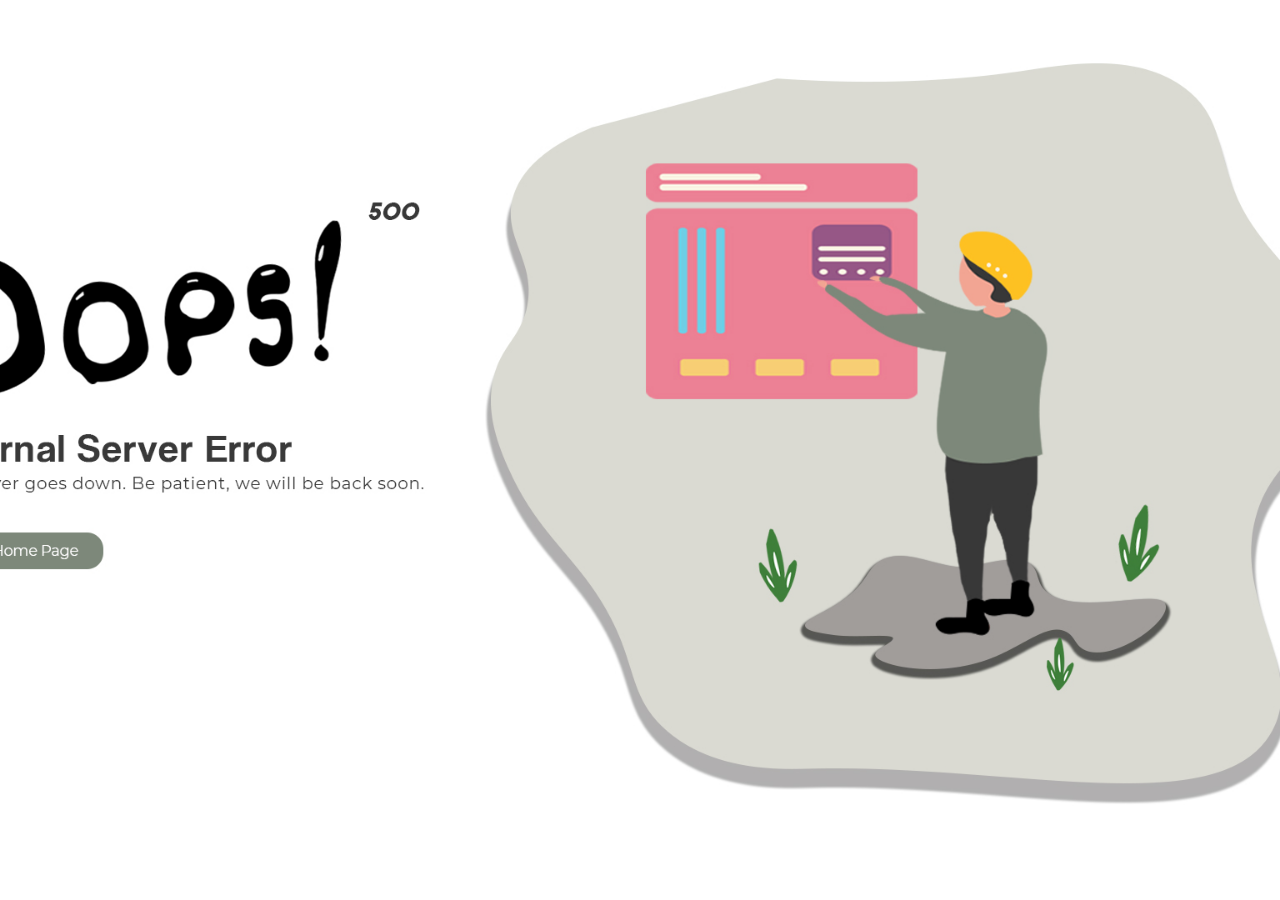
==== commit 95235f21: "Update index.html" ====
--- a/index.html
+++ b/index.html
@@ -13,7 +13,7 @@
             
             .bg {
               /* The image used */
-              background-image: url("500.jpg");
+              background-image: url("images/500.jpg");
             
               /* Full height */
               height: 100%; 
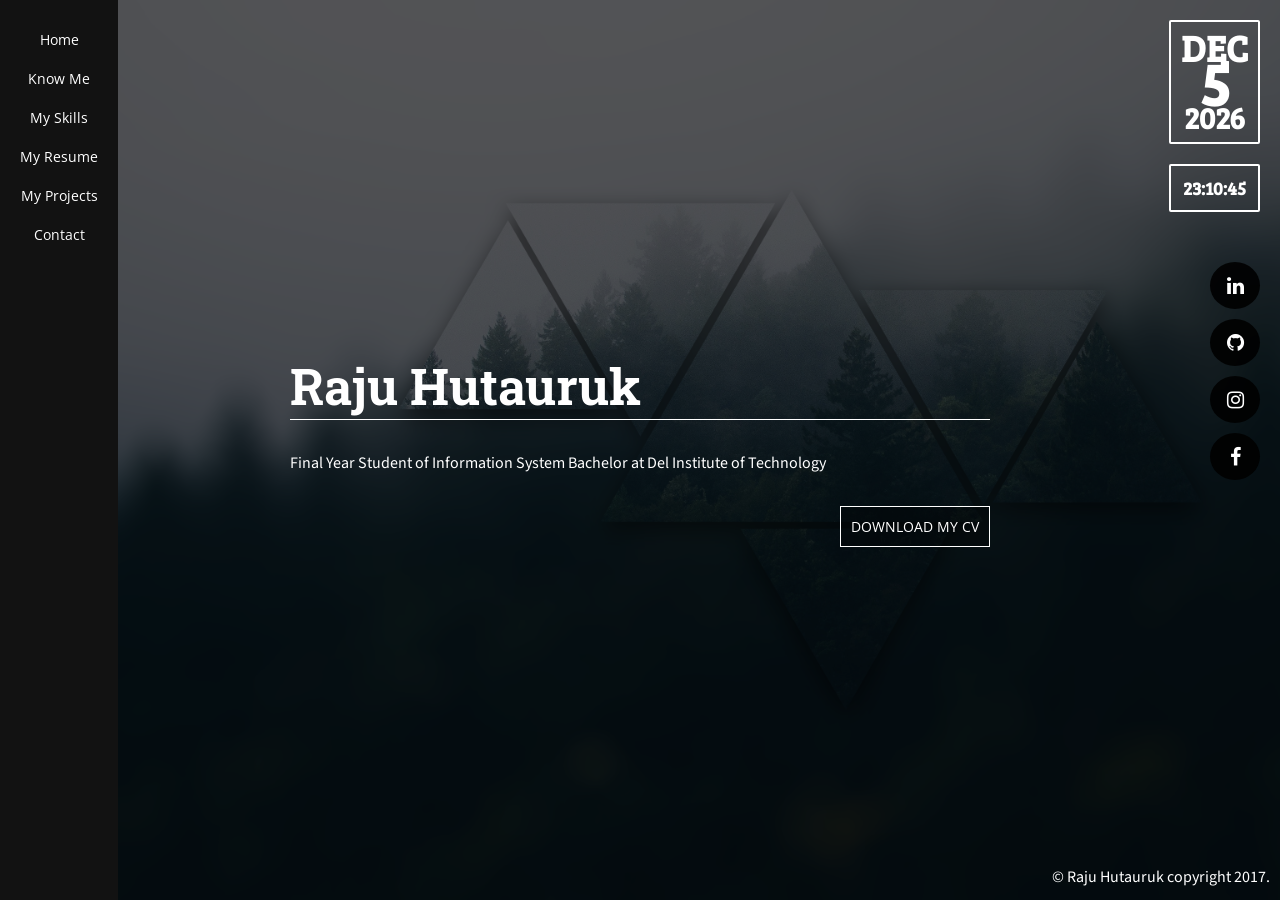
==== commit a6b92d7e: "Update index.html" ====
--- a/index.html
+++ b/index.html
@@ -1,31 +1,755 @@
 <!DOCTYPE html>
 <html lang="en">
-<head>
-    <meta charset="UTF-8">
-    <meta name="viewport" content="width=device-width, initial-scale=1.0">
-    <meta http-equiv="X-UA-Compatible" content="ie=edge">
-    <title>Vitto</title>
-    <style>
-            body, html {
-              height: 100%;
-              margin: 0;
-            }
-            
-            .bg {
-              /* The image used */
-              background-image: url("images/500.jpg");
-            
-              /* Full height */
-              height: 100%; 
-            
-              /* Center and scale the image nicely */
-              background-position: center;
-              background-repeat: no-repeat;
-              background-size: cover;
-            }
-    </style>
-</head>
-<body>
-	<div class="bg"></div>
-</body>
+	<head>
+		<meta charset="utf-8">
+		<title>Resume - Raju Hutauruk</title>
+		<meta name="description" content="NAFIDA - Responsive Personal Business Card Template">
+		<meta name="viewport" content="width=device-width, initial-scale=1">
+		<!-- LinearIcons -->
+		<link rel="stylesheet" href="https://cdn.linearicons.com/free/1.0.0/icon-font.min.css">
+		<!-- Awesomefont -->
+		<link rel="stylesheet" href="https://maxcdn.bootstrapcdn.com/font-awesome/4.7.0/css/font-awesome.min.css">
+		<!-- General CSS Settings -->
+		<link rel="stylesheet" href="css/general_style.css">
+		<!-- Main Style of the template -->
+		<link rel="stylesheet" href="css/main_style.css">
+		<!-- Reseters -->
+		<link rel="stylesheet" href="css/reset_style.css">
+		<!-- Fav Icon -->
+		<link rel="shortcut icon" href="images/logo.png">
+	</head>
+	<body>
+		<!-- Slideshow Background -->
+		<div class="lx-slideshow-background">
+			<div class="lx-slideshow-img"><img src="images/slide1.jpg" alt="background 1" /></div>
+			<div class="lx-slideshow-img"><img src="images/slide2.jpg" alt="background 2" /></div>
+			<div class="lx-slideshow-img"><img src="images/slide3.jpg" alt="background 3" /></div>
+		</div>
+		<!-- End Slideshow Background -->
+		
+		<!-- Wrapper -->
+		<div class="lx-wrapper" data-background="" data-background-color="#000000">	
+			<!-- Loader -->
+			<div class="lx-loader">
+				<img src="28962227-d020-4034-bbb0-80f1711bfdbc.svg" alt="Loading" />
+			</div>
+			<!-- End Loader -->
+		
+			<!-- Copyright -->
+			<div class="lx-copyright">
+				<p>&copy; Raju Hutauruk copyright 2017.</p>
+			</div>
+			<!-- End Copyright -->
+			
+			<!-- Main Content -->
+			<div class="lx-g1-f">
+				<div class="lx-main-content">					
+					<div class="lx-g8-f lx-p-10">
+						<!-- Main Menu -->
+						<div class="lx-main-menu">
+							<i class="lnr lnr-menu"></i>
+							<div class="lx-main-menu-nav">
+								<a href="javascript" class="lx-menu-up"><i class="fa fa-caret-up"></i></a>
+								<a href="javascript" class="lx-menu-down"><i class="fa fa-caret-down"></i></a>
+							</div>
+							<ul>
+								<li><a href="javascript:;" class="active" data-title="lx-home" data-url="index-2.html#home"><i class="lnr lnr-home"></i>Home</a></li>
+								<li><a href="javascript:;" data-title="lx-knowme" data-url="index-2.html#knowme"><i class="lnr lnr-user"></i>Know Me</a></li>
+								<li><a href="javascript:;" data-title="lx-skills" data-url="index-2.html#skills"><i class="lnr lnr-laptop"></i>My Skills</a></li>
+								<li><a href="javascript:;" data-title="lx-resume" data-url="index-2.html#resume"><i class="lnr lnr-graduation-hat"></i>My Resume</a></li>
+								<li><a href="javascript:;" data-title="lx-projects" data-url="index-2.html#projects"><i class="lnr lnr-briefcase"></i>My Projects</a></li>
+								<!-- <li><a href="javascript:;" data-title="lx-blog" data-url="index-1.html#blog"><i class="lnr lnr-bullhorn"></i>Blog</a></li>
+								<li><a href="javascript:;" data-title="lx-legal" data-url="index-1.html#legal"><i class="lnr lnr-pencil"></i>Legal Notice</a></li> -->
+								<li><a href="javascript:;" data-title="lx-contact" data-url="index-2.html#contact"><i class="lnr lnr-envelope"></i>Contact</a></li>
+							</ul>						
+						</div>
+						<!-- End Main Menu -->
+					</div>
+
+					<div class="lx-g4-3-f">
+						<!-- Home -->
+						<div class="lx-home">
+							<div class="lx-home-content">
+								<div class="lx-home-overview">
+									<h1>Raju Hutauruk</h1>
+									<em></em>
+									<p>Final Year Student of Information System Bachelor at Del Institute of Technology</p>
+								</div>
+								<div class="lx-clear-fix"></div>
+								<div class="lx-home-buttons">
+									<!-- <a href="#">HIRE ME</a> -->
+									<a href="">DOWNLOAD MY CV</a>
+								</div>								
+							</div>
+						</div>
+						<!-- End Home -->
+
+						<!-- Know Me -->
+						<div class="lx-knowme lx-blocs">
+							<div class="lx-blocs-head">
+								<ul>
+									<li><a href="javascript:;"><i class="lnr lnr-frame-expand"></i></a></li>
+									<li><a href="javascript:;"><i class="lnr lnr-cross"></i></a></li>
+								</ul>
+								<div class="lx-clear-fix"></div>
+							</div>
+							<div class="lx-knowme-content lx-blocs-content">
+								<h3><span>Know Me</span></h3>
+								<div class="lx-g2-f lx-fr">
+									<div class="lx-knowme-img">
+										<img src="images/pers-pic.jpg" alt="Raju Hutauruk" />
+									</div>
+								</div>								
+								<div class="lx-g2-f">
+									<p><span>Name</span>Raju Hater Olivitto Hutauruk</p>
+									<p><span>Age </span>22 years</p>
+									<p><span>Citizenship </span>Indonesia</p>
+									<p><span>Job </span>Freelancer</p>
+									<p><span>Hometown </span>Medan</p>
+									<p><span>Address </span>Jl. Binjai Km.12,5 Medan, Indonesia, 20351</p>
+									<p><span>Phone </span>(+62) 823 6250 5777</p>
+									<p><span>Email </span>Rajuolivitto@gmail.com</p>
+									<div class="lx-quote">
+										<h4>Favorate Quote</h4>
+										<p>
+											<i class="fa fa-quote-left"></i>&nbsp;
+											If you win silver, sooner or later people will forget you. But if you win gold, you will become an example. And examples are given not forgotten.
+											&nbsp;<i class="fa fa-quote-right"></i>
+										</p>
+										<em>Aamir Khan, Dangal</em>
+									</div>									
+								</div>
+								<div class="lx-clear-fix"></div>
+							</div>
+						</div>
+						<!-- End Know Me -->						
+
+						<!-- Skills -->
+						<div class="lx-skills lx-blocs">
+							<div class="lx-blocs-head">
+								<ul>
+									<li><a href="javascript:;"><i class="lnr lnr-frame-expand"></i></a></li>
+									<li><a href="javascript:;"><i class="lnr lnr-cross"></i></a></li>
+								</ul>
+								<div class="lx-clear-fix"></div>
+							</div>
+							<div class="lx-skills-content lx-blocs-content">
+								<h3><span>Skills</span></h3>
+								
+								<!-- Programming Skills -->
+								<div class="lx-skills-item">
+									<h4>Skill and Abilities</h4>
+									<div class="lx-g2-f">
+										<div class="lx-skills-description lx-mr-25 lx-mb-40">
+											<p>This is kind of programming language that i work with and another skills and abilities.</p>
+											<!-- <p>Ius illum vocent mediocritatem an, cule dicta iriure at. Ubique maluisset vel te, his dico vituperata ut. Pro ei phaedrum maluisset.</p> -->
+										</div>
+									</div>
+									<div class="lx-g2-f">
+									
+										<!-- Bars -->
+										<div class="lx-bars-chart lx-ml-25">
+											<div class="lx-bar" data-max="86">
+												<p>HTML</p>
+												<div class="lx-bar-counter">0</div>
+												<div class="lx-bar-bg">
+													<div class="lx-bar-fill">
+													</div>
+												</div>
+											</div>
+											<div class="lx-bar" data-max="55">
+												<p>CSS</p>
+												<div class="lx-bar-counter">0</div>
+												<div class="lx-bar-bg">
+													<div class="lx-bar-fill">
+													</div>
+												</div>
+											</div>
+											<div class="lx-bar" data-max="45">
+												<p>JQuery</p>
+												<div class="lx-bar-counter">0</div>
+												<div class="lx-bar-bg">
+													<div class="lx-bar-fill">
+													</div>
+												</div>
+											</div>
+											<div class="lx-bar" data-max="78">
+												<p>PHP</p>
+												<div class="lx-bar-counter">0</div>
+												<div class="lx-bar-bg">
+													<div class="lx-bar-fill">
+													</div>
+												</div>
+											</div>
+											<div class="lx-bar" data-max="48">
+												<p>C</p>
+												<div class="lx-bar-counter">0</div>
+												<div class="lx-bar-bg">
+													<div class="lx-bar-fill">
+													</div>
+												</div>
+											</div>
+											<div class="lx-bar" data-max="65">
+												<p>Python</p>
+												<div class="lx-bar-counter">0</div>
+												<div class="lx-bar-bg">
+													<div class="lx-bar-fill">
+													</div>
+												</div>
+											</div>
+											<div class="lx-bar" data-max="86">
+												<p>Laravel Framework</p>
+												<div class="lx-bar-counter">0</div>
+												<div class="lx-bar-bg">
+													<div class="lx-bar-fill">
+													</div>
+												</div>
+											</div>
+											<div class="lx-bar" data-max="55">
+												<p>Django Framework</p>
+												<div class="lx-bar-counter">0</div>
+												<div class="lx-bar-bg">
+													<div class="lx-bar-fill">
+													</div>
+												</div>
+											</div>
+											<div class="lx-bar" data-max="75">
+												<p>.NET Framework</p>
+												<div class="lx-bar-counter">0</div>
+												<div class="lx-bar-bg">
+													<div class="lx-bar-fill">
+													</div>
+												</div>
+											</div>
+											<div class="lx-bar" data-max="60">
+												<p>Adobe Photoshop</p>
+												<div class="lx-bar-counter">0</div>
+												<div class="lx-bar-bg">
+													<div class="lx-bar-fill">
+													</div>
+												</div>
+											</div>
+											<div class="lx-bar" data-max="50">
+												<p>Adobe Premiere</p>
+												<div class="lx-bar-counter">0</div>
+												<div class="lx-bar-bg">
+													<div class="lx-bar-fill">
+													</div>
+												</div>
+											</div>
+										</div>
+										<!-- End Bars -->
+										
+									</div>
+									<div class="lx-clear-fix"></div>
+								</div>
+								<!-- End Programming Skills -->
+								
+								<!-- Number -->
+								<div class="lx-skills-item">
+									<h4>Numbers that I'm proud of</h4>
+									<!-- Numbers -->	
+									<div class="lx-g4-f">
+										<div class="lx-numbers">
+											<h4>23</h4>
+											<p>Satisfied Client</p>
+										</div>
+									</div>
+									<div class="lx-g4-f">
+										<div class="lx-numbers">
+											<h4>9</h4>
+											<p>Realized Project</p>
+										</div>
+									</div>
+									<div class="lx-g4-f">
+										<div class="lx-numbers">
+											<h4>63</h4>
+											<p>Appereciations</p>
+										</div>
+									</div>	
+									<div class="lx-g4-f">
+										<div class="lx-numbers">
+											<h4>2</h4>
+											<p>Purchases</p>
+										</div>
+									</div>	
+									<div class="lx-clear-fix"></div>
+									<!-- End Numbers -->
+								</div>
+								<!-- End Numbers -->
+
+								<!-- Languages -->
+								<div class="lx-skills-item">
+									<h4>Languages that I speak</h4>
+									<div class="lx-g2-f">
+									
+										<!-- Bars -->
+										<div class="lx-bars-chart lx-mr-25">
+											<div class="lx-bar" data-max="90">
+												<p>INDONESIAN</p>
+												<div class="lx-bar-counter">0</div>
+												<div class="lx-bar-bg">
+													<div class="lx-bar-fill">
+													</div>
+												</div>
+											</div>
+											<div class="lx-bar" data-max="70">
+												<p>ENGLISH</p>
+												<div class="lx-bar-counter">0</div>
+												<div class="lx-bar-bg">
+													<div class="lx-bar-fill">
+													</div>
+												</div>
+											</div>	
+										</div>
+										<!-- End Bars -->
+										
+									</div>
+									<div class="lx-g2-f">
+										<div class="lx-skills-description lx-ml-25 lx-mt-40">
+										</div>
+									</div>
+									<div class="lx-clear-fix"></div>
+								</div>
+								<!-- End Languages -->	
+								
+							</div>
+						</div>
+						<!-- End Skills -->
+						
+						<!-- Resume -->
+						<div class="lx-resume lx-blocs">
+							<div class="lx-blocs-head">
+								<ul>
+									<li><a href="javascript:;"><i class="lnr lnr-frame-expand"></i></a></li>
+									<li><a href="javascript:;"><i class="lnr lnr-cross"></i></a></li>
+								</ul>
+								<div class="lx-clear-fix"></div>
+							</div>
+							<div class="lx-resume-content lx-blocs-content">
+								<h3><span>Resume</span></h3>
+								
+								<!-- Experiences -->
+								<div class="lx-resume-item">
+									<h4>Internship Experiences</h4>
+									<ul>						
+										<li>
+											<h4>Journey Dreams - Jakarta,Indonesia</h4>
+											<span>Juny 2018 – August 2018</span>
+											<p>Developed Tour and Travel Online Booking Web Application using Laravel Framework. This project can be accessed at <a href="http://journeydreams.com/">Journey Dreams</a>	</p>
+										</li>
+									</ul>							
+								</div>
+								<!-- End Experiences -->
+								
+								<!-- Studies -->
+								<div class="lx-resume-item">
+									<h4>Studies</h4>
+									<ul>
+										<li>
+											<h4>Del Institute of Technology</h4>
+											<span>August 2015 - Soon</span>
+											<p>Students of Information System bachelor degree</p>
+										</li>
+									</ul>							
+								</div>
+								<!-- End Studies -->
+								
+							</div>
+						</div>
+						<!-- End Resume -->
+		
+						<!-- My Projects -->
+						<div class="lx-projects lx-blocs">
+							<div class="lx-blocs-head">
+								<ul>
+									<li><a href="javascript:;"><i class="lnr lnr-frame-expand"></i></a></li>
+									<li><a href="javascript:;"><i class="lnr lnr-cross"></i></a></li>
+								</ul>
+								<div class="lx-clear-fix"></div>
+							</div>
+							<div class="lx-projects-content lx-blocs-content">	
+								<h3><span>Projects</span></h3>
+																<!-- Start Project -->
+																<div class="lx-g2-f">
+																	<div class="lx-projects-item lx-mr-25">
+																		<i class="fa fa-search-plus"></i>
+																		<div class="lx-projects-item-img">
+																			<img src="images/python.jpg" alt="Final Project " />
+																			<!-- Mini Side -->
+																			<div class="lx-mini-slide">
+																				<!-- Mini Side Nav -->
+																				<div class="lx-mini-slide-nav">
+																					<i class="fa fa-angle-left"></i>
+																					<i class="fa fa-angle-right"></i>
+																				</div>
+																				<!-- Mini Side Items -->
+																				<ul>
+																					<li><img src="images/Final Project/Home Page.png" alt="alternative title" /></li>
+																					<li><img src="images/Final Project/Poster TA-05 A3.jpg" alt="alternative title" /></li>
+																					<li><img src="images/Final Project/Result.png" alt="alternative title" /></li>
+																					<li><img src="images/Final Project/Preview Data Preprocessing.png" alt="alternative title" /></li>
+																					<li><img src="images/Final Project/Chart.png" alt="alternative title" /></li>
+																				</ul>
+																				<div class="lx-clear-fix"></div>
+																			</div>
+																		</div>
+																		<div class="lx-projects-item-info">
+																			<h4><a href="#" target="_blank">Final Project </a></h4>
+																			<input type="hidden" data-type="paragraph" data-content="My Final Project Title is Penambangan Adaptif Aturan Asosiasi untuk Data Spatio-temporal Menggunakan Algoritma Optimized Closed FP-Growth Studi Kasus pada Bencana Alam. This Project was build with Python programming language in Jupyter notebook and also Web Application using Django Framework"/>
+																			<input type="hidden" data-type="feature" data-title="Role" data-content="Programmer"/>
+																			<input type="hidden" data-type="feature" data-title="Duration" data-content="September 2018– July 2019" />
+																		</div>
+																	</div>
+																</div>
+																<!-- End Project -->
+								<!-- Start Project -->
+								<div class="lx-g2-f">
+									<div class="lx-projects-item lx-mr-25">
+										<i class="fa fa-search-plus"></i>
+										<div class="lx-projects-item-img">
+											<img src="images/python.jpg" alt="News Classification using SVM Algorithm" />
+											<!-- Mini Side -->
+											<div class="lx-mini-slide">
+												<!-- Mini Side Nav -->
+												<div class="lx-mini-slide-nav">
+													<i class="fa fa-angle-left"></i>
+													<i class="fa fa-angle-right"></i>
+												</div>
+												<!-- Mini Side Items -->
+												<ul>
+													<li><img src="images/News Classification/Result.JPG" alt="alternative title" /></li>
+													<li><img src="images/News Classification/Home Page.JPG" alt="alternative title" /></li>
+												</ul>
+												<div class="lx-clear-fix"></div>
+											</div>
+										</div>
+										<div class="lx-projects-item-info">
+											<h4><a href="#" target="_blank">News Classification using SVM Algorithm</a></h4>
+											<!-- <p>Ubique maluisset vel te, his dico vituperata ut. Pro ei phaedrum maluisset. Ex audire suavitate has.</p> -->
+											<input type="hidden" data-type="paragraph" data-content="Developed Web-based Application for news classification using Python Programming Language and Django Framework"/>
+											<input type="hidden" data-type="feature" data-title="Role" data-content="Programmer" />
+											<input type="hidden" data-type="feature" data-title="Duration" data-content="October 2018 – December 2018" />
+										</div>
+									</div>
+								</div>
+								<!-- End Project -->
+								<!-- Start Project -->
+								<div class="lx-g2-f">
+										<div class="lx-projects-item lx-mr-25">
+											<i class="fa fa-search-plus"></i>
+											<div class="lx-projects-item-img">
+												<img src="images/python.jpg" alt="Novel Search (Jabree)" />
+												<!-- Mini Side -->
+												<div class="lx-mini-slide">
+													<!-- Mini Side Nav -->
+													<div class="lx-mini-slide-nav">
+														<i class="fa fa-angle-left"></i>
+														<i class="fa fa-angle-right"></i>
+													</div>
+													<!-- Mini Side Items -->
+													<ul>
+														<li><img src="images/Novel Search (Jabree)/Jabre App.jpg" alt="alternative title" /></li>
+														<li><img src="images/Novel Search (Jabree)/Home Page.JPG" alt="alternative title" /></li>
+														<li><img src="images/Novel Search (Jabree)/Result.JPG" alt="alternative title" /></li>
+														<li><img src="images/Novel Search (Jabree)/Detail Novel.JPG" alt="alternative title" /></li>
+													</ul>
+													<div class="lx-clear-fix"></div>
+												</div>
+											</div>
+											<div class="lx-projects-item-info">
+												<h4><a href="#" target="_blank">Novel Search (Jabree)</a></h4>
+												<!-- <p>Ubique maluisset vel te, his dico vituperata ut. Pro ei phaedrum maluisset. Ex audire suavitate has.</p> -->
+												<input type="hidden" data-type="paragraph" data-content="Jabree is search engine for novel. This project is my Information Retrieval course project. This project was build with Python Programming Language and Django Framework. I also design for the mobile app and its just a prototype"/>
+												<input type="hidden" data-type="feature" data-title="Role" data-content="Programmer" />
+												<input type="hidden" data-type="feature" data-title="Duration" data-content="October 2018 – December 2018" />
+											</div>
+										</div>
+									</div>
+									<!-- End Project -->
+									<!-- End Project -->
+									<!-- Start Project -->
+									<div class="lx-g2-f">
+											<div class="lx-projects-item lx-mr-25">
+												<i class="fa fa-search-plus"></i>
+												<div class="lx-projects-item-img">
+													<img src="images/php.jpg" alt="Journey Dreams (Internship Project)"/>
+													<!-- Mini Side -->
+													<div class="lx-mini-slide">
+														<!-- Mini Side Nav -->
+														<div class="lx-mini-slide-nav">
+															<i class="fa fa-angle-left"></i>
+															<i class="fa fa-angle-right"></i>
+														</div>
+														<!-- Mini Side Items -->
+														<ul>
+															<li><img src="images/Journey Dreams/Origial Tourism.png" alt="alternative title" /></li>
+															<li><img src="images/Journey Dreams/Home Page.png" alt="alternative title" /></li>
+															<li><img src="images/Journey Dreams/Tour Package.png" alt="alternative title" /></li>
+															<li><img src="images/Journey Dreams/Detail Package.png" alt="alternative title" /></li>
+															<li><img src="images/Journey Dreams/Profile.png" alt="alternative title" /></li>
+															<li><img src="images/Journey Dreams/Login Page.png" alt="alternative title" /></li>
+															<li><img src="images/Journey Dreams/Admin Page.png" alt="alternative title" /></li>
+														</ul>
+														<div class="lx-clear-fix"></div>
+													</div>
+												</div>
+												<div class="lx-projects-item-info">
+													<h4><a href="#" target="_blank">Journey Dreams (Internship Project)</a></h4>
+													<!-- <p>Ubique maluisset vel te, his dico vituperata ut. Pro ei phaedrum maluisset. Ex audire suavitate has.</p> -->
+													<input type="hidden" data-type="paragraph" data-content="This is my Internship project. This project is about Tour and Travel Online Booking Web Application that build using PHP Programming Language and Laravel Framework"/>
+													<input type="hidden" data-type="feature" data-title="Role" data-content="Programmer" />
+													<input type="hidden" data-type="feature" data-title="Duration" data-content="June 2018 – August 2018"/>
+												</div>
+											</div>
+										</div>
+										<!-- End Project -->
+									<!-- Start Project -->
+									<div class="lx-g2-f">
+									<div class="lx-projects-item lx-mr-25">
+										<i class="fa fa-search-plus"></i>
+										<div class="lx-projects-item-img">
+											<img src="images/php.jpg" alt="FixYourHouse" />
+											<!-- Mini Side -->
+											<div class="lx-mini-slide">
+												<!-- Mini Side Nav -->
+												<div class="lx-mini-slide-nav">
+													<i class="fa fa-angle-left"></i>
+													<i class="fa fa-angle-right"></i>
+												</div>
+												<!-- Mini Side Items -->
+												<ul>
+													<li><img src="images/FixYourHouse/Explore Article.png" alt="alternative title" /></li>
+													<li><img src="images/FixYourHouse/Home Page.png" alt="alternative title" /></li>
+													<li><img src="images/FixYourHouse/Detail Article.png" alt="alternative title" /></li>
+													<li><img src="images/FixYourHouse/Create Article.png" alt="alternative title" /></li>
+												</ul>
+												<div class="lx-clear-fix"></div>
+											</div>
+										</div>
+										<div class="lx-projects-item-info">
+											<h4><a href="#" target="_blank">FixYourHouse</a></h4>
+											<!-- <p>Ubique maluisset vel te, his dico vituperata ut. Pro ei phaedrum maluisset. Ex audire suavitate has.</p> -->
+											<input type="hidden" data-type="paragraph" data-content="Developed Web-based Application that provide tips containing articles and videos to fix broken equipments in house using PHP and MySQL"/>
+											<input type="hidden" data-type="feature" data-title="Role" data-content="Programmer" />
+											<input type="hidden" data-type="feature" data-title="Duration" data-content="September 2017 – January 2018"/>
+										</div>
+									</div>
+								</div>
+								<!-- End Project -->
+								<div class="lx-clear-fix"></div>
+								<!-- End Portfolio -->
+								
+							</div>
+						</div>
+						<!-- End Projects -->
+						
+						<!-- Blog -->
+						<!-- <div class="lx-blog lx-blocs">
+							<div class="lx-blocs-head">
+								<ul>
+									<li><a href="javascript:;"><i class="lnr lnr-frame-expand"></i></a></li>
+									<li><a href="javascript:;"><i class="lnr lnr-cross"></i></a></li>
+								</ul>
+								<div class="lx-clear-fix"></div>
+							</div>
+							<div class="lx-blog-content lx-blocs-content">
+								<h3><span>Blog</span></h3>
+								<div class="lx-blog-item">
+									<div class="lx-blog-img">
+										<p>January 19, 2017 20:20</p>
+										<img src="images/blog1.jpg" alt="Black And White Locked Fence Close Up" />
+									</div>
+									<div class="lx-blog-info">
+										<h4><a href="single-post-slide.html">Black And White Locked Fence Close Up</a></h4>
+										<p>Quisque semper justo at risus. Donec venenatis, turpis vel hendrerit interdum, dui ligula ultricies purus, elit magna vulputate arcu, vel tempus metus leo non est. Etiam sit amet lectus quis est congue mollis. Phasellus congue lacus eget neque.</p>
+										<em>By Edo Nathan</em>
+									</div>
+								</div>
+								<div class="lx-blog-item">
+									<div class="lx-blog-img">
+										<p>January 19, 2017 20:20</p>
+										<img src="images/blog2.jpg" alt="Baking Christmas Lovely Hearts Sweets" />
+									</div>
+									<div class="lx-blog-info">
+										<h4><a href="single-post-slide.html">Baking Christmas Lovely Hearts Sweets</a></h4>
+										<p>Quisque semper justo at risus. Donec venenatis, turpis vel hendrerit interdum, dui ligula ultricies purus, elit magna vulputate arcu, vel tempus metus leo non est. Etiam sit amet lectus quis est congue mollis. Phasellus congue lacus eget neque.</p>
+										<em>By Edo Nathan</em>
+									</div>
+								</div>
+								<div class="lx-blog-item">
+									<div class="lx-blog-img">
+										<p>January 19, 2017 20:20</p>
+										<img src="images/blog3.jpg" alt="Astronomical Clock in the Old Town Square" />
+									</div>
+									<div class="lx-blog-info">
+										<h4><a href="single-post-slide.html">Astronomical Clock in the Old Town Square</a></h4>
+										<p>Quisque semper justo at risus. Donec venenatis, turpis vel hendrerit interdum, dui ligula ultricies purus, elit magna vulputate arcu, vel tempus metus leo non est. Etiam sit amet lectus quis est congue mollis. Phasellus congue lacus eget neque.</p>
+										<em>By Edo Nathan</em>
+									</div>
+								</div> -->
+								<!-- Blog Load More Button -->
+								<!-- <div class="lx-blog-load-more">
+									<a href="javascript:;" class=
+									lx-load-more-btn"><i class="fa fa-refresh"></i>&nbsp;Load more ...</a>
+								</div>								
+							</div>
+						</div> -->
+						<!-- End Blog -->
+						
+						<!-- Contact -->
+						<div class="lx-contact lx-blocs">
+							<div class="lx-blocs-head">
+								<ul>
+									<li><a href="javascript:;"><i class="lnr lnr-frame-expand"></i></a></li>
+									<li><a href="javascript:;"><i class="lnr lnr-cross"></i></a></li>
+								</ul>
+								<div class="lx-clear-fix"></div>
+							</div>
+							<div class="lx-contact-content lx-blocs-content">
+								<h3><span>Contact</span></h3>
+								
+								<!-- Contact Boxes -->
+								<div class="lx-g3-f">
+									<div class="lx-box-contact">
+										<i class="fa fa-mobile"></i>
+										<strong>Call or send me a message via WhatsApp</strong>
+										<p>(+62) 823 6250 5777</p>
+									</div>
+								</div>
+								<div class="lx-g3-f">
+									<div class="lx-box-contact">
+										<i class="fa fa-envelope-o"></i>
+										<strong>Send me an email</strong>
+										<p>Rajuolivitto@gmail.com</p>
+									</div>
+								</div>
+								<div class="lx-g3-f">
+									<div class="lx-box-contact">
+										<i class="fa fa-map-marker"></i>
+										<strong>Pay me a visit</strong>
+										<p>Medan, Indonesia, 20351</p>
+									</div>
+								</div>
+								<!-- End Contact Boxes -->
+								
+								<!-- <div class="lx-clear-fix"></div>
+								<form action="#" method="post" autocomplete="off">
+									<h4>LEAVE ME A MESSAGE</h4>
+									<p>You can ask me about anything here, just type your name and e-mail and I'll answer you as soon as possible.</p>
+									<div class="lx-contact-saved"></div>
+									<div class="lx-contact-field">
+										<input type="text" name="fullname" placeholder="Your fullname here ..." />
+										<i class="fa fa-user"></i>
+									</div>
+									<div class="lx-contact-field">
+										<input type="text" name="email" placeholder="Your e-mail here ..." />
+										<i class="fa fa-envelope-o"></i>
+									</div>
+									<div class="lx-contact-field">
+										<textarea name="message" placeholder="Your message here ..."></textarea>
+										<i class="fa fa-comment"></i>
+									</div>
+									<input type="button" name="submit" value="GET IN TOUCH" />
+								</form>
+								<div class="lx-clear-fix"></div> -->
+							</div>
+						</div>
+						<!-- End Contact -->
+
+						<!-- Legal -->
+						<div class="lx-legal lx-blocs">
+							<div class="lx-blocs-head">
+								<ul>
+									<li><a href="javascript:;"><i class="lnr lnr-frame-expand"></i></a></li>
+									<li><a href="javascript:;"><i class="lnr lnr-cross"></i></a></li>
+								</ul>
+								<div class="lx-clear-fix"></div>
+							</div>
+							<!-- <div class="lx-legal-content lx-blocs-content">
+								<h3><span>Legal Notice</span></h3>
+								<div class="lx-legal-text">
+									<h3>Nam congue</h3>
+									<p>Purus, sed posuere libero dui id orci. Nam congue, pede vitae dapibus aliquet, elit magna vulputate arcu, vel tempus metus leo non est. Etiam sit amet lectus quis est congue mollis. Phasellus congue lacus eget neque. Phasellus ornare.</p>
+									<p>Quisque semper justo at risus. Donec venenatis, turpis vel hendrerit interdum, dui ligula ultricies purus, elit magna vulputate arcu, vel tempus metus leo non est. Etiam sit amet lectus quis est congue mollis. Phasellus congue lacus eget neque.</p>
+									<ul>
+										<li>Quisque semper justo at risus.</li>
+										<li>Turpis vel hendrerit interdum.</li>
+										<li>Nam congue, pede vitae dapibus aliquet.</li>
+									</ul>
+									<h3>Vel tempus metus leo</h3>
+									<p>Quisque semper justo at risus. Donec <a href="#">venenatis</a>, turpis vel hendrerit interdum, dui ligula ultricies purus, elit magna vulputate arcu, vel tempus metus leo non est. Etiam sit amet lectus quis est congue mollis. Phasellus congue lacus eget neque.</p>
+									<ul>
+										<li>Nam congue, pede vitae dapibus aliquet.</li>
+										<li>Purus, sed posuere libero dui id orci.</li>
+										<li>Turpis vel hendrerit interdum.</li>
+									</ul>
+									<p>Purus, sed posuere libero dui id orci. Nam congue, pede vitae dapibus aliquet, elit magna vulputate arcu, vel tempus metus leo non est. Etiam sit amet lectus quis est congue mollis. Phasellus congue lacus eget neque. Phasellus ornare.</p>
+								</div>
+							</div> -->
+						</div>
+						<!-- End Legal -->							
+					</div>
+					<div class="lx-g8-f">
+					
+						<!-- Side Bar -->
+						<div class="lx-side-bar">
+							<div class="lx-calendar">
+								<h4 class="lx-month">FEB</h4>
+								<h4 class="lx-day">20</h4>
+								<h4 class="lx-year">2017</h4>
+							</div>
+							<div class="lx-calendar">
+								<h4 class="lx-time">10:12:20</h4>
+							</div>
+							<div class="lx-social-media">
+								<ul>
+									<li><a href="https://www.linkedin.com/in/raju-hutauruk-689978128/" target="_blank"><i class="fa fa-linkedin"></i></a></li>
+									<li><a href="https://github.com/rajuvitto" target="_blank"><i class="fa fa-github"></i></a></li>
+									<li><a href="https://www.instagram.com/razuvitto/" target="_blank"><i class="fa fa-instagram"></i></a></li>
+									<li><a href="https://web.facebook.com/RajuOlivitto" target="_blank"><i class="fa fa-facebook"></i></a></li>
+								</ul>
+							</div>
+						</div>
+						<!-- End Side Bar -->
+						
+					</div>
+				</div>
+			</div>
+			<!-- End Main Content -->
+			
+			<!-- Popup -->
+			<div class="lx-popup">
+				<div class="lx-popup-inside">
+					<a href="javascript:;"><i class="fa fa-caret-left"></i></a>
+					<a href="javascript:;"><i class="fa fa-caret-right"></i></a>
+					<div class="lx-popup-content">
+						<div class="lx-popup-image">
+							<a href="javascript:;"><i class="lnr lnr-cross"></i></a>
+							<img src="#" alt="image title here" />
+						</div>
+						<div class="lx-popup-infos">
+
+						</div>			
+						<div class="lx-clear-fix"></div>
+						<div class="lx-popup-details">
+							<ul>
+								<li><span></span></li>
+								<li><span></span></li>
+							</ul>
+						</div>
+					</div>
+				</div>
+			</div>
+			<!-- End Popup -->	
+			
+			<div class="lx-clear-fix"></div>
+		</div>
+		<!-- JQuery -->
+		<script src="js/jquery-1.12.4.min.js"></script>
+		<!-- Popup Script -->
+		<script src="js/jquery.popup.js"></script>	
+		<!-- Main Script -->
+		<script src="js/script.js"></script>		
+	</body>
 </html>
--- a/css/general_style.css
+++ b/css/general_style.css
@@ -0,0 +1,377 @@
+/* Import Google Fonts */
+@import 'https://fonts.googleapis.com/css?family=Open+Sans|Source+Sans+Pro|Julius+Sans+One|Bree+Serif|Changa|Lalezar|Roboto+Slab|Arvo|Abel|Courgette';
+
+/* Set a unified style */
+*{
+	box-sizing:border-box;
+	margin:0px;
+	padding:0px;
+	text-decoration:none;
+	list-style:none;
+	border:0px;
+}
+body{
+	font-size:14px;
+	font-family:'Open Sans';
+}
+
+input:focus,
+select:focus,
+textarea:focus,
+button:focus {
+    outline: none;
+}
+*::-webkit-scrollbar {
+    width: 10px;
+}
+*::-webkit-scrollbar-track {
+	background:#F8F8F8;
+}
+*::-webkit-scrollbar-thumb {
+	background:#929292;
+}
+
+p{
+	font-size:16px;
+	font-family:'Source Sans Pro';
+	line-height:26px;
+	color:#424242;
+}
+
+/* Set a clear fix */
+.lx-clear-fix{
+	clear:both;
+}
+
+/* Set the layouts */
+.lx-g1{
+	position:relative;
+	width:100%;
+	padding:15px;
+	opacity:1.0;
+	-webkit-transition: all 0.8s;
+	transition: all 0.8s;
+}
+.lx-g1-f{
+	position:relative;
+	width:100%;
+	opacity:1.0;
+	-webkit-transition: all 0.8s;
+	transition: all 0.8s;
+}
+.lx-g2{
+	float:left;
+	position:relative;
+	width:50%;
+	padding:15px;
+	opacity:1.0;
+	-webkit-transition: all 0.8s;
+	transition: all 0.8s;
+}
+.lx-g2-f{
+	float:left;
+	position:relative;
+	width:50%;
+	opacity:1.0;
+	-webkit-transition: all 0.8s;
+	transition: all 0.8s;
+}
+.lx-g3{
+	float:left;
+	position:relative;
+	width:33.33%;
+	padding:15px;
+	opacity:1.0;
+	-webkit-transition: all 0.8s;
+	transition: all 0.8s;
+}
+.lx-g3-f{
+	float:left;
+	position:relative;
+	width:33.33%;
+	opacity:1.0;
+	-webkit-transition: all 0.8s;
+	transition: all 0.8s;
+}
+.lx-g3-2{
+	float:left;
+	position:relative;
+	width:66.66%;
+	padding:15px;
+	opacity:1.0;
+	-webkit-transition: all 0.8s;
+	transition: all 0.8s;
+}
+.lx-g3-2-f{
+	float:left;
+	position:relative;
+	width:66.66%;
+	opacity:1.0;
+	-webkit-transition: all 0.8s;
+	transition: all 0.8s;
+}
+.lx-g4{
+	float:left;
+	position:relative;
+	width:25%;
+	padding:15px;
+	opacity:1.0;
+	-webkit-transition: all 0.8s;
+	transition: all 0.8s;
+}
+.lx-g4-f{
+	float:left;
+	position:relative;
+	width:25%;
+	opacity:1.0;
+	-webkit-transition: all 0.8s;
+	transition: all 0.8s;
+}
+.lx-g4-3{
+	float:left;
+	position:relative;
+	width:75%;
+	padding:15px;
+	opacity:1.0;
+	-webkit-transition: all 0.8s;
+	transition: all 0.8s;
+}
+.lx-g4-3-f{
+	float:left;
+	position:relative;
+	width:75%;
+	opacity:1.0;
+	-webkit-transition: all 0.8s;
+	transition: all 0.8s;
+}
+.lx-g5{
+	float:left;
+	position:relative;
+	width:20%;
+	padding:15px;
+	opacity:1.0;
+	-webkit-transition: all 0.8s;
+	transition: all 0.8s;
+}
+.lx-g5-f{
+	float:left;
+	position:relative;
+	width:20%;
+	opacity:1.0;
+	-webkit-transition: all 0.8s;
+	transition: all 0.8s;
+}
+.lx-g5-2{
+	float:left;
+	position:relative;
+	width:40%;
+	padding:15px;
+	opacity:1.0;
+	-webkit-transition: all 0.8s;
+	transition: all 0.8s;
+}
+.lx-g5-2-f{
+	float:left;
+	position:relative;
+	width:40%;
+	opacity:1.0;
+	-webkit-transition: all 0.8s;
+	transition: all 0.8s;
+}
+.lx-g5-3{
+	float:left;
+	position:relative;
+	width:60%;
+	padding:15px;
+	opacity:1.0;
+	-webkit-transition: all 0.8s;
+	transition: all 0.8s;
+}
+.lx-g5-3-f{
+	float:left;
+	position:relative;
+	width:60%;
+	opacity:1.0;
+	-webkit-transition: all 0.8s;
+	transition: all 0.8s;
+}
+.lx-g5-4{
+	float:left;
+	position:relative;
+	width:80%;
+	padding:15px;
+	opacity:1.0;
+	-webkit-transition: all 0.8s;
+	transition: all 0.8s;
+}
+.lx-g5-4-f{
+	float:left;
+	position:relative;
+	width:80%;
+	opacity:1.0;
+	-webkit-transition: all 0.8s;
+	transition: all 0.8s;
+}
+.lx-g6{
+	float:left;
+	position:relative;
+	width:16.66%;
+	padding:15px;
+	opacity:1.0;
+	-webkit-transition: all 0.8s;
+	transition: all 0.8s;
+}
+.lx-g6-f{
+	float:left;
+	position:relative;
+	width:16.66%;
+	opacity:1.0;
+	-webkit-transition: all 0.8s;
+	transition: all 0.8s;
+}
+.lx-g6-5{
+	float:left;
+	position:relative;
+	width:83.33%;
+	padding:15px;
+	opacity:1.0;
+	-webkit-transition: all 0.8s;
+	transition: all 0.8s;
+}
+.lx-g6-5-f{
+	float:left;
+	position:relative;
+	width:83.33%;
+	opacity:1.0;
+	-webkit-transition: all 0.8s;
+	transition: all 0.8s;
+}
+.lx-g8{
+	float:left;
+	position:relative;
+	width:12.5%;
+	padding:15px;
+	opacity:1.0;
+	-webkit-transition: all 0.8s;
+	transition: all 0.8s;
+}
+.lx-g8-f{
+	float:left;
+	position:relative;
+	width:12.5%;
+	opacity:1.0;
+	-webkit-transition: all 0.8s;
+	transition: all 0.8s;
+}
+.lx-g8-7{
+	float:left;
+	position:relative;
+	width:87.5%;
+	padding:15px;
+	opacity:1.0;
+	-webkit-transition: all 0.8s;
+	transition: all 0.8s;
+}
+.lx-g8-7-f{
+	float:left;
+	position:relative;
+	width:87.5%;
+	opacity:1.0;
+	-webkit-transition: all 0.8s;
+	transition: all 0.8s;
+}
+@media(max-width:768px){
+	.lx-g1{
+		width:100%;
+	}
+	.lx-g1-f{
+		width:100%;
+	}
+	.lx-g2{
+		width:100%;
+	}
+	.lx-g2-f{
+		width:100%;
+	}
+	.lx-g3{
+		width:100%;
+	}
+	.lx-g3-f{
+		width:100%;
+	}
+	.lx-g3-2{
+		width:100%;
+	}
+	.lx-g3-2-f{
+		width:100%;
+	}
+	.lx-g4{
+		width:100%;
+	}
+	.lx-g4-f{
+		width:100%;
+	}
+	.lx-g4-3{
+		width:100%;
+	}
+	.lx-g4-3-f{
+		width:100%;
+	}
+	.lx-g5{
+		width:100%;
+	}
+	.lx-g5-f{
+		width:100%;
+	}
+	.lx-g5-2{
+		width:100%;
+	}
+	.lx-g5-2-f{
+		width:100%;
+	}
+	.lx-g5-3{
+		width:100%;
+	}
+	.lx-g5-3-f{
+		width:100%;
+	}
+	.lx-g5-4{
+		width:100%;
+	}
+	.lx-g5-4-f{
+		width:100%;
+	}
+	.lx-g6{
+		width:100%;
+	}
+	.lx-g6-f{
+		width:100%;
+	}
+	.lx-g6-5{
+		width:100%;
+	}
+	.lx-g6-5-f{
+		width:100%;
+	}
+	.lx-g8{
+		width:100%;
+	}
+	.lx-g8-f{
+		width:100%;
+	}
+	.lx-g8-7{
+		width:100%;
+	}
+	.lx-g8-7-f{
+		width:100%;
+	}
+}
+
+/* Gallery effects */
+.lx-col-hide{
+	width:0%;
+	margin:0%;
+	padding:0%;
+	opacity:0.0;
+	transform:scale(0.0);
+}
--- a/css/main_style.css
+++ b/css/main_style.css
@@ -0,0 +1,1177 @@
+
+/* Background SlideShow */
+.lx-slideshow-background{
+	position:fixed;
+	top:0%;
+	left:0%;
+	z-index:-999;
+	width:100%;
+	height:100%;
+	overflow:hidden;
+}
+.lx-slideshow-img{
+	position:fixed;
+	top:0%;
+	left:0%;
+	z-index:-999;
+	width:100%;
+	height:100%;
+	background-size:cover !important;
+	overflow:hidden;
+}
+
+/* Background Youtube Video */
+.lx-youtube-background{
+	position:fixed;
+	top:-10%;
+	left:-10%;
+	z-index:-999;
+	width:120%;
+	min-width:1024px;
+	height:120%;
+	overflow:hidden;
+}
+.lx-youtube-screen{
+	position:absolute;
+	top:0px;
+	left:0px;
+	width:100%;
+	height:100%;
+}
+
+/* Wrapper */
+.lx-wrapper{
+	position:fixed;
+	width:100%;
+	height:100%;
+	background:rgba(0,0,0,0.6);
+}
+
+/* Loader */
+.lx-loader{
+	display:flex;
+	align-items:center;
+    justify-content:center;
+	position:fixed;
+	z-index:20;
+	left:0px;
+	top:0px;
+	width:100%;
+	height:100%;
+	font-size:20px;
+	font-family:'Roboto Slab';
+	text-align:center;
+	background:#121212;
+	color:#FFFFFF;
+}
+
+/* Copyright */
+.lx-copyright{
+	position:absolute;
+	right:0px;
+	bottom:0px;
+	padding:10px;
+}
+@media(max-width:768px){
+	.lx-copyright{
+		right:auto;
+		left:0px;
+	}
+}
+.lx-copyright p{
+	color:#FFFFFF;
+}
+
+/* Main Menu*/
+.lx-main-menu{
+	position:fixed;
+	z-index:9;
+	top:0px;
+	left:0px;
+	height:100%;
+	background:#121212;
+	-webkit-transition: all 0.3s;
+	transition: all 0.3s;	
+}
+@media(max-width:768px){
+	.lx-main-menu{
+		left:-120px;
+	}
+}
+.lx-main-menu.lx-transparent{
+	background:none;
+}
+@media(max-width:768px){
+	.lx-main-menu.lx-transparent{
+		background:#121212;
+	}
+}
+.lx-main-menu-nav a{
+	position:absolute;
+	z-index:10;
+	display:none;
+	width:100%;
+	font-size:30px;
+	text-align:center;
+	line-height:30px;
+	background:#121212;
+	color:#FFFFFF;
+}
+.lx-main-menu-nav a.lx-menu-up{
+	top:0px;
+}
+.lx-main-menu-nav a.lx-menu-down{
+	bottom:0px;
+}
+.lx-main-menu > i{
+	position:absolute;
+	right:-40px;
+	display:none;
+	margin-top:5px;
+	font-size:30px;
+	color:#FFFFFF;
+	cursor:pointer;
+}
+@media(max-width:768px){
+	.lx-main-menu > i{
+		display:block;
+	}
+}
+.lx-main-menu ul{
+	position:relative;
+	top:0px;
+	margin-top:30px;
+	-webkit-transition: all 0.3s;
+	transition: all 0.3s;	
+}
+
+.lx-main-menu ul li a{
+	display:block;
+	margin:20px;
+	text-align:center;
+	color:#FFFFFF;
+	-webkit-transition: all 0.3s;
+	transition: all 0.3s;	
+}
+.lx-main-menu ul li a.active{
+	color:#0099cc;	
+}
+
+.lx-main-menu ul li a:hover{
+	color:#0099cc;	
+}
+
+.lx-main-menu ul li a i{
+	display:block;
+	margin:5px auto;
+	font-size:30px;
+}
+
+/* Side Bar */
+.lx-side-bar{
+	position:fixed;
+	top:0px;
+	right:0px;
+	height:100%;
+	-webkit-transition: all 0.3s;
+	transition: all 0.3s;	
+}
+
+/* Languages */
+.lx-lang{
+	position:relative;
+	margin:20px;
+	font-size:13px;
+	background:#242424;
+	border:2px solid #FFFFFF;
+	border-radius:2px;	
+}
+.lx-lang p{
+	padding:0px 10px;
+	font-size:13px;
+	color:#FFFFFF;
+	cursor:pointer;
+}
+.lx-lang p i{
+	margin-top:5px;
+	float:right;
+}
+.lx-lang ul{
+	position:absolute;
+	display:none;
+	width:100%;
+	margin-top:5px;
+	background:#242424;
+	box-shadow:0px 0px 4px #EEEEEE;
+}
+.lx-lang ul li a{
+	display:block;
+	padding:5px 10px;
+	color:#FFFFFF;
+}
+
+/* Calendar and Time */
+.lx-calendar{
+	margin:20px;
+	padding:10px;
+	font-family:'Bree Serif';
+	text-align:center;
+	color:#FFFFFF;
+	border:2px solid #FFFFFF;
+	border-radius:2px;	
+}
+.lx-month{
+	font-size:37px;
+	line-height:30px;
+}
+.lx-day{
+	font-size:60px;
+	line-height:40px;
+}
+.lx-year{
+	font-size:30px;
+	line-height:30px;
+}
+.lx-time{
+	font-size:18px;
+}
+@media(max-width:768px){
+	.lx-calendar{
+		padding:4px;	
+	}
+	.lx-month{
+		font-size:20px;
+		line-height:20px;
+	}
+	.lx-day{
+		font-size:40px;
+		line-height:30px;
+	}
+	.lx-year{
+		font-size:20px;
+		line-height:20px;
+	}
+	.lx-time{
+		font-size:14px;
+	}
+}
+
+/* Social Media */
+.lx-social-media ul{
+	float:right;
+	margin:20px;
+}
+@media(max-width:768px){
+	.lx-social-media ul{
+		margin:10px;
+	}
+}
+.lx-social-media ul li{
+	margin:10px 0px;
+}
+@media(max-width:768px){
+	.lx-social-media ul li{
+		margin:5px 0px;
+	}
+}
+.lx-social-media ul li a{
+	display:inline-block;
+	width:50px;
+	padding:10px 0px;
+	font-size:20px;
+	text-align:center;
+	color:#FFFFFF;
+	background:rgba(0,0,0,0.9);
+	border-radius:50%;
+	-webkit-transition: all 0.3s;
+	transition: all 0.3s;
+}
+.lx-social-media ul li a:hover{
+	background:rgba(0,0,0,0.5);
+}
+
+/* Home */
+.lx-home{
+	display:flex;
+	width:100%;
+}
+@media(max-width:1024px){
+	.lx-home{
+		padding:40px;
+	}
+}
+@media(max-width:768px){
+	.lx-home{
+		padding:20px;
+		padding-right:90px;
+	}
+}
+.lx-home-content{
+	margin:auto;
+}
+.lx-home-overview{
+	float:left;
+	width:700px;
+	color:#FFFFFF;
+}
+@media(max-width:1024px){
+	.lx-home-overview{
+		float:left;
+		width:100%;
+		color:#FFFFFF;
+	}
+}
+.lx-home-overview h1{
+	font-size:50px;
+	font-family:'Roboto Slab';
+	border-bottom:1px solid #FFFFFF;
+}
+@media(max-width:768px){
+	.lx-home-overview h1{
+		font-size:40px;
+	}
+}
+.lx-home-overview em{
+	display:block;
+	font-size:20px;
+	font-family:'Courgette';
+	text-align:right;
+	color:EEEEEE;
+}
+@media(max-width:768px){
+	.lx-home-overview em{
+		font-size:16px;
+	}
+}
+.lx-home-overview p{
+	margin-top:30px;
+	font-size:16px;
+	color:#FFFFFF;
+}
+@media(max-width:768px){
+	.lx-home-overview p{
+		font-size:16px;
+		line-height:20px;
+	}
+}
+.lx-home-buttons{
+	float:right;
+	margin-top:30px;
+}
+.lx-home-buttons a{
+	display:inline-block;
+	padding:10px;
+	margin-left:20px;
+	background:rgba(0,0,0,0.3);
+	color:#FFFFFF;
+	border:1px solid #FFFFFF;
+	-webkit-transition: all 0.3s;
+	transition: all 0.3s;
+}
+@media(max-width:768px){
+	.lx-home-buttons a{
+		padding:7px;
+		margin-left:0px;
+		font-size:13px;
+	}
+}
+.lx-home-buttons a:hover{
+	background:rgba(0,0,0,0.7);
+}
+
+/* Main Blocs */
+.lx-blocs{
+	position:absolute;
+	top:30px;
+	left:0px;
+	width:100%;
+	background:#FFFFFF;
+	opacity:0.0;
+	transform:scale(0.0);
+	-webkit-transition: all 0.3s;
+	transition: all 0.3s;		
+}
+.lx-blocs.slidein{
+	left:-100%;
+	transform:scale(1.0);
+	-webkit-transition: all 0.5s;
+	transition: all 0.5s;		
+}
+@media(max-width:1024px){
+	.lx-blocs{
+		width:95%;
+	}
+}
+@media(max-width:768px){
+	.lx-blocs{
+		z-index:8;
+		top:0px;	
+		width:100%;
+	}
+}
+.lx-blocs.active{
+	position:absolute;
+	opacity:1.0;
+	transform:scale(1.0);
+}
+.lx-blocs.slidein.active{
+	left:0px;
+}
+.lx-blocs-head{
+	background:#121212;
+}
+.lx-blocs-head ul{
+	float:right;
+}
+.lx-blocs-head ul li{
+	float:left;
+}
+.lx-blocs-head ul li a{
+	display:inline-block;
+	padding:0px 5px;
+	font-size:30px;
+	color:#FFFFFF;
+}
+
+/* Blocs Content */
+.lx-blocs-content{
+	overflow:auto;
+	padding:60px;
+}
+@media(max-width:768px){
+	.lx-blocs-content{
+		padding:60px 20px;
+	}
+}
+.lx-blocs-content > h3{
+	position:relative;
+	font-size:40px;
+	font-family:'Arvo';
+	line-height:34px;
+}
+.lx-blocs-content > h3::before{
+	content:"";
+	position:absolute;
+	top:50%;
+	display:block;
+	width:100%;
+	height:3px;
+	background:#0099cc;
+}
+.lx-blocs-content > h3 span{
+	position:relative;
+	z-index:2;
+	display:inline-block;
+	padding-right:30px;
+	line-height:34px;
+	background:#FFFFFF;
+}
+
+/* Know Me */
+.lx-knowme-content p{
+	margin-bottom:5px;
+}
+.lx-knowme-content > p{
+	margin-top:60px;
+	margin-bottom:50px;
+}
+.lx-knowme-img{
+	margin-left:50px;
+}
+@media(max-width:768px){
+	.lx-knowme-img{
+		margin-left:0px;
+		margin-bottom:50px;
+	}
+}
+.lx-knowme-img img{
+	width:100%;
+}
+.lx-knowme-content p span{
+	display:inline-block;
+	width:100px;
+	font-weight:bold;
+}
+
+/* Quote */
+.lx-quote{
+	margin-top:60px;
+	padding:25px;
+	background:#FBFBFB;
+	border-left:10px solid #0099cc;
+}
+.lx-quote h4{
+	margin-bottom:10px;
+	font-size:20px;
+	text-transform:uppercase;
+}
+.lx-quote p{
+	margin:0px;
+	font-size:16px;
+}
+.lx-quote em{
+	display:block;
+	margin-top:10px;
+	font-size:16px;
+	text-align:right;
+	color:#999999;
+}
+
+/* Skills */
+.lx-skills-item{
+	margin-top:60px;
+}
+.lx-skills-item > h4{
+	margin-bottom:40px;
+	font-size:24px;
+	font-family:'Abel';
+	text-transform:uppercase;
+	border-bottom:1px solid #EEEEEE;
+}
+.lx-skills-description{
+
+}
+.lx-skills-description p{
+	margin-bottom:5px;
+}
+
+/* Boxes */
+.lx-box{
+	text-align:center;
+}
+@media(max-width:768px){
+	.lx-skills-item .lx-g4-f > div{
+		margin-top:40px;
+	}
+	.lx-skills-item .lx-g4-f:nth-child(2) > div{
+		margin-top:0px;
+	}
+}
+.lx-box i{
+	display:inline-block;
+	margin-bottom:15px;
+	font-size:50px;
+}
+.lx-box h4{
+	margin-bottom:10px;
+}
+
+/* Bars */
+.lx-bars-chart{
+
+}
+.lx-bar{
+	clear:both;
+	margin-bottom:10px;
+}
+.lx-bar p{
+	float:left;
+}
+.lx-bar-counter{
+	float:right;
+	font-size:12px;
+	color:#929292;
+}
+.lx-bar-bg{
+	clear:both;
+	background:#F8F8F8;
+}
+.lx-bar-fill{
+	width:0%;
+	height:10px;
+	background:#0099cc;
+	-webkit-transition: all 2s;
+	transition: all 2s;
+}
+
+/* Numbers */
+.lx-numbers{
+	text-align:center;
+}
+.lx-numbers h4{
+	font-size:40px;
+	line-height:34px;
+}
+.lx-numbers p{
+	padding-top:10px;
+}
+
+/* Resume */
+.lx-resume-item{
+	margin-top:60px;
+}
+.lx-resume-item > h4{
+	margin-bottom:40px;
+	font-size:24px;
+	font-family:'Abel';
+	text-transform:uppercase;
+	border-bottom:1px solid #EEEEEE;
+}
+.lx-resume-item ul{
+	margin-left:5px;
+	padding:0px 20px;
+	border-left:1px solid #EEEEEE;
+}
+.lx-resume-item ul li{
+	margin-bottom:50px;
+}
+.lx-resume-item ul li:last-child{
+	margin-bottom:0px;
+}
+.lx-resume-item ul li h4{
+	position:relative;
+	margin-bottom:5px;
+	font-size:16px;
+	text-transform:uppercase;
+}
+.lx-resume-item ul li h4::before{
+	content:"";
+	position:absolute;
+	top:7px;
+	left:-25px;
+	width:10px;
+	height:10px;
+	background:#0099cc;
+	border-radius:50%;
+}
+.lx-resume-item ul li span{
+	color:#999999;
+	border-bottom:1px solid #0099cc;
+}
+.lx-resume-item ul li p{
+	margin-top:20px;
+}
+
+/* Projects */
+.lx-projects-item{
+	position:relative;
+	margin-top:60px;
+}
+.lx-projects-item > i{
+	position:absolute;
+	z-index:2;
+	top:10px;
+	right:10px;
+	width:50px;
+	height:50px;
+	padding:15px 0px;
+	font-size:20px;
+	text-align:center;
+	background:rgba(0,0,0,0.5);
+	color:#FFFFFF;
+	border-radius:50%;
+	cursor:pointer;
+}
+.lx-projects-item-img img{
+	display:block;
+	width:100%;
+}
+.lx-projects-item-img .lx-mini-slide{
+	display:none;
+}
+.lx-projects-item-info{
+	padding:20px;
+	background:#F8F8F8;
+}
+.lx-projects-item-info h4{
+	margin-bottom:10px;
+	font-size:18px;
+}
+.lx-projects-item-info h4 a{
+	color:#000000;
+}
+.lx-projects-item-info h4 a i{
+	float:left;
+	display:inline-block;
+	padding:3px;
+	margin-top:5px;
+	margin-right:5px;
+	font-size:10px;
+	background:#424242;
+	color:#ffd700;
+}
+.lx-projects-item-info p{
+	font-size:16px;
+	color:#000000;
+}
+
+/* Blog */
+.lx-blog-item{
+	margin-top:60px;
+}
+.lx-blog-img{
+	position:relative;
+}
+.lx-blog-img img{
+	display:block;
+	width:100%;
+}
+.lx-blog-img p{
+	position:absolute;
+	bottom:10px;
+	right:10px;
+	padding:0px 10px;
+	font-size:13px;
+	background:rgba(0,0,0,0.5);
+	color:#FFFFFF;
+}
+.lx-blog-info h4{
+	font-size:18px;
+	margin:20px 0px 10px;
+}
+.lx-blog-info h4 a{
+	color:#424242;
+}
+.lx-blog-info p{
+	margin-bottom:10px;
+}
+.lx-blog-info em{
+	color:#BEBEBE;
+}
+.lx-blog-load-more{
+	margin-top:60px;
+	text-align:center;
+}
+.lx-blog-load-more a{
+	display:inline-block;
+	padding:5px 10px;
+	color:#424242;
+	background:#F8F8F8;
+	border:1px solid #EEEEEE;
+}
+.lx-blog-load-more a:hover{
+	color:#0099cc;
+}
+.lx-blog-content > a{
+	display:inline-block;
+	margin-bottom:20px;
+	color:#424242;
+}
+.lx-blog-content > a:hover{
+	color:#0099cc;
+}
+.lx-single-post-img{
+	position:relative;
+}
+.lx-single-post-img img{
+	display:block;
+	width:100%;
+}
+.lx-single-post-img p{
+	position:absolute;
+	top:10px;
+	right:10px;
+	padding:0px 10px;
+	font-size:14px;
+	background:rgba(0,0,0,0.5);
+	color:#FFFFFF;
+}
+.lx-single-post-info h4{
+	font-size:20px;
+	margin:25px 0px 20px;
+}
+.lx-single-post-info h4 a{
+	color:#424242;
+}
+.lx-single-post-info p{
+	margin-bottom:10px;
+}
+.lx-single-post-info em{
+	color:#BEBEBE;
+}
+.lx-blog-next-prev{
+	margin:30px 0px;
+}
+.lx-blog-next-prev a{
+	font-size:12px;
+	color:#999999;
+}
+.lx-blog-next-prev a:hover{
+	color:#0099cc;
+}
+.lx-blog-next-prev a:nth-child(2){
+	float:right;
+}
+.lx-single-post-tags a{
+	display:inline-block;
+	margin:5px 5px 0px 0px;
+	padding:5px 10px;
+	background:#F2F2F2;
+	color:#424242;
+}
+.lx-comments-form{
+	margin-top:40px;
+}
+.lx-comment-field{
+	margin:10px 0px;
+}
+.lx-comment-field  input{
+	width:100%;
+	padding:10px;
+	border:1px solid #EEEEEE;
+}
+.lx-comment-field  textarea{
+	width:100%;
+	height:100px;
+	padding:10px;
+	border:1px solid #EEEEEE;
+	resize:none;
+}
+.lx-comment-field  *:focus{
+	background:#F8F8F8;
+}
+.lx-comments-form form input[type='button']{
+	float:right;
+	padding:10px;
+	background:#F8F8F8;
+	color:#434343;
+	border:1px solid #EEEEEE;
+	cursor:pointer;
+	-webkit-transition: all 0.3s;
+	transition: all 0.3s;
+}
+.lx-comments-form  form input[type='button']:hover{
+	background:#EEEEEE;
+}
+.lx-comments-item{
+	margin-top:40px;
+}
+.lx-comments-item h4{
+	margin-bottom:5px;
+	font-size:16px;
+}
+.lx-comments-item p{
+	padding:10px;
+	background:#F8F8F8;
+	border-left:3px solid #EEEEEE;
+}
+.lx-comments-item em{
+	display:block;
+	margin-top:5px;
+	color:#999999;
+	text-align:right;
+}
+
+/* Legal Notice*/
+.lx-legal-text h2,
+.lx-legal-text h3,
+.lx-legal-text h4{
+	margin:40px 0px 15px;
+	text-transform:uppercase;
+	border-bottom:1px solid #EEEEEE;
+}
+.lx-legal-text ul,
+.lx-legal-text ol{
+	margin:10px 0px;
+	line-height:26px;
+}
+.lx-legal-text ul li::before,
+.lx-legal-text ol li::before{
+	content:'\f00c';
+	margin-right:5px;
+	font-family:FontAwesome;
+	color:#0099cc;
+}
+.lx-legal-text a{
+	color:#0099cc;
+}
+
+/* Contact Boxes */
+.lx-box-contact{
+	position:relative;
+	margin-top:60px;
+	margin-right:10px;
+	overflow:hidden;
+}
+.lx-box-contact i{
+	position:absolute;
+	top:-0px;
+	right:40px;
+	font-size:60px;
+	color:#EEEEEE;
+	transform:rotate(-45deg);
+}
+@media(max-width:1024px){
+	.lx-box-contact i{
+		float:none;
+		display:block;
+		margin-right:0px;
+		margin-bottom:10px;
+		height:auto;
+	}
+}
+.lx-box-contact strong{
+	position:relative;
+	z-index:2;
+	display:inline-block;
+	text-transform:uppercase;
+}
+.lx-box-contact p{
+	position:relative;
+	z-index:2;
+	margin-top:10px;
+}
+
+/* Contact Form */
+.lx-contact form{
+	margin-top:60px;
+}
+.lx-contact form h4{
+	font-size:20px;
+}
+.lx-contact form p{
+	margin:20px 0px 60px;
+}
+.lx-contact-saved > div{
+	margin-bottom:20px;
+	padding:10px;
+	background:#F8F8F8;
+	color:#424242;
+	border-left:3px solid GREEN;
+}
+.lx-contact-saved > div p{
+	float:left;
+	margin:0px;
+	padding:0px;
+}
+.lx-contact-field{
+	position:relative;
+	margin-bottom:20px;
+}
+.lx-contact-field span{
+	position:absolute;
+	top:15px;
+	right:20px;
+	color:#a94442;
+}
+.lx-contact-field i{
+	position:absolute;
+	top:0px;
+	left:0px;
+	width:40px;
+	height:99%;
+	padding:15px 0px;
+	font-size:18px;
+	text-align:center;
+	background:#F2F2F2;
+	-webkit-transition: all 0.3s;
+	transition: all 0.3s;
+}
+.lx-contact form input[type='text']:focus ~ i{
+    background:#0099cc;
+	color:#FFFFFF;
+}
+.lx-contact form input[type='text']{
+	display:block;
+	width:100%;
+	padding:15px;
+	padding-left:60px;
+	font-size:15px;
+	background:#FBFBFB;
+	-webkit-transition: all 0.3s;
+	transition: all 0.3s;
+}
+.lx-contact form input[type='text']:focus{
+    background:#F8F8F8;
+}
+.lx-contact form textarea{
+	display:block;
+	width:100%;
+	height:100px;
+	padding:15px;
+	padding-left:60px;
+	font-size:15px;
+	background:#FBFBFB;
+	resize:none;
+}
+.lx-contact form textarea:focus{
+    background:#F8F8F8;
+}
+.lx-contact form textarea:focus ~ i{
+    background:#0099cc;
+	color:#FFFFFF;
+}
+.lx-contact form input[type='button']{
+	float:right;
+	padding:10px 40px;
+	background:#0099cc;
+	color:#FFFFFF;
+	border:1px solid #0099cc;
+	cursor:pointer;
+	-webkit-transition: all 0.3s;
+	transition: all 0.3s;
+}
+.lx-contact form input[type='button']:hover{
+	background:#FFFFFF;
+	color:#0099cc;
+}
+
+/* Popup */
+.lx-popup{
+	position:fixed;
+	top:0px;
+	left:0px;
+	z-index:20;
+	width:100%;
+	height:100%;
+	background:rgba(0,0,0,0.7);
+	display:none;
+}
+.lx-popup-inside{
+	display:flex;
+	flex-direction:column;
+	justify-content:center;
+	position:relative;
+	height:100%;	
+}
+@media(max-width:768px){
+	.lx-popup-inside{
+		display:block;	
+	}
+}
+.lx-popup-inside a > i{
+	position:absolute;
+	z-index:10;
+	top:45%;
+	font-size:40px;
+	color:#FFFFFF;
+	text-shadow:0px 0px 3px #5d4c40;
+}
+@media(max-width:768px){
+	.lx-popup-inside a > i{
+		top:70%;
+	}
+}
+.lx-popup-inside i.fa-caret-left{
+	left:4px;
+}
+.lx-popup-inside i.fa-caret-right{
+	right:4px;
+}
+.lx-popup-content{
+	display:table;
+	margin:auto;
+}
+.lx-popup-inside i.lnr-cross{
+	position:absolute;
+	z-index:111;
+	top:10px;
+	right:10px;
+	font-size:30px;
+	color:#FFFFFF;
+	text-shadow:0px 0px 3px #424242;
+}
+.lx-popup-image{
+	position:relative;
+	float:left;
+	display:flex;
+	width:600px;
+	height:500px;
+	background:#000000;
+}
+@media(max-width:768px){
+	.lx-popup-image{
+		float:none;
+		display:block;
+		width:100%;
+		height:auto;
+	}
+}
+.lx-popup-image img{
+	display:block;
+	margin:auto;
+	max-width:600px;
+	max-height:500px;
+	transform:scale(1);
+	-webkit-transition: all 0.3s;
+	transition: all 0.3s;
+}
+@media(max-width:768px){
+	.lx-popup-image img{
+		width:100%;
+	}
+}
+/* Mini Slide */
+.lx-mini-slide{
+	position:relative;
+	margin:auto;
+	overflow:hidden;
+}
+.lx-mini-slide-nav{
+	position:absolute;
+	z-index:2;
+	left:0px;
+	top:50%;
+	width:100%;
+	margin-top:-20px;
+}
+.lx-mini-slide-nav i{
+	display:inline-block;
+	padding:5px 10px;
+	font-size:40px;
+	color:#FFFFFF;
+	cursor:pointer;
+}
+.lx-mini-slide-nav i:nth-child(2){
+	float:right;
+}
+.lx-mini-slide ul{
+	position:relative;
+	left:0%;
+	width:9999px;
+}
+.lx-mini-slide ul li{
+	float:left;
+	position:relative;
+}
+.lx-mini-slide ul li img{
+	display:block;
+	width:100%;
+}
+.lx-popup-infos{
+	float:left;
+	width:300px;
+	height:500px;
+	padding:20px;
+	background:#FFFFFF;
+	color:#242424;
+}
+@media(max-width:768px){
+	.lx-popup-infos{
+		float:none;
+		width:100%;
+		height:267px;
+		overflow:auto;
+	}
+}
+.lx-popup-infos h3{
+	margin-bottom:10px;
+	font-weight:bold;
+}
+.lx-popup-infos p{
+	margin-bottom:10px;
+	font-size:14px;
+	line-height:22px;
+}
+.lx-popup-infos p a{
+	margin-right:3px;
+	padding:0px 3px;
+	background:#F8F8F8;
+	color:#242424;
+	border:1px solid #DDDDDD;
+	border-radius:2px;
+}
+.lx-popup-details ul{
+	width:100%;
+}
+.lx-popup-details ul li:first-child{
+	float:left;
+}
+.lx-popup-details ul li:last-child{
+	float:right;
+}
+.lx-popup-details ul li span{
+	display:inline-block;
+	margin-top:5px;
+	color:#FFFFFF;
+}
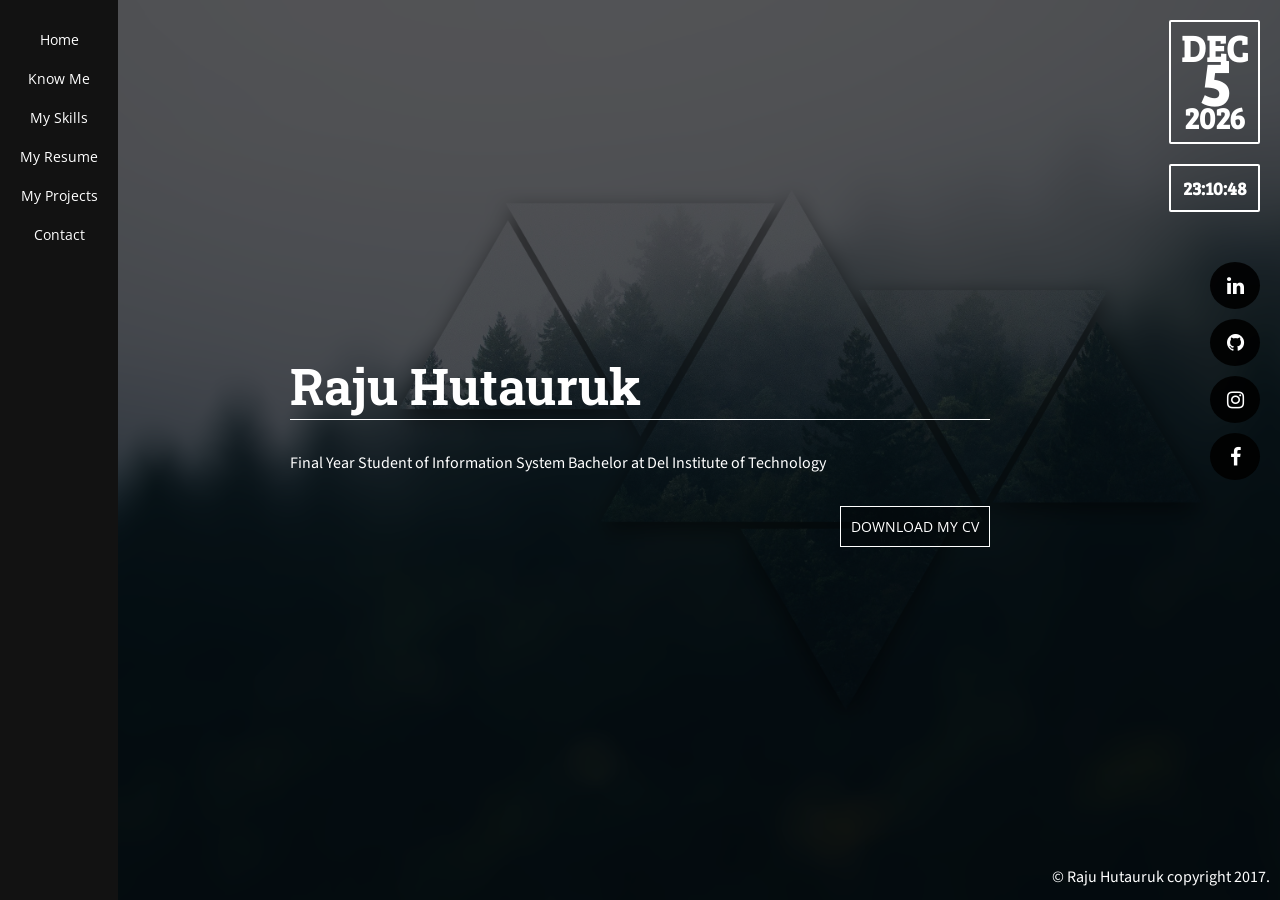
==== commit c149b71d: "update index.html" ====
--- a/index.html
+++ b/index.html
@@ -78,7 +78,7 @@
 								<div class="lx-clear-fix"></div>
 								<div class="lx-home-buttons">
 									<!-- <a href="#">HIRE ME</a> -->
-									<a href="">DOWNLOAD MY CV</a>
+									<a href="https://drive.google.com/file/d/1v47C3qGjC2MkOQWTx23nPaA0exlICntD/view?usp=sharing">DOWNLOAD MY CV</a>
 								</div>								
 							</div>
 						</div>
@@ -102,21 +102,19 @@
 								</div>								
 								<div class="lx-g2-f">
 									<p><span>Name</span>Raju Hater Olivitto Hutauruk</p>
-									<p><span>Age </span>22 years</p>
+									<p><span>Age </span>22</p>
 									<p><span>Citizenship </span>Indonesia</p>
-									<p><span>Job </span>Freelancer</p>
-									<p><span>Hometown </span>Medan</p>
-									<p><span>Address </span>Jl. Binjai Km.12,5 Medan, Indonesia, 20351</p>
+									<p><span>Address </span>South Jakarta, Indonesia</p>
 									<p><span>Phone </span>(+62) 823 6250 5777</p>
 									<p><span>Email </span>Rajuolivitto@gmail.com</p>
 									<div class="lx-quote">
 										<h4>Favorate Quote</h4>
 										<p>
 											<i class="fa fa-quote-left"></i>&nbsp;
-											If you win silver, sooner or later people will forget you. But if you win gold, you will become an example. And examples are given not forgotten.
+											If you can't fly then run, if you can't run then walk, if you can't walk then crawl, but whatever you do you have to keep moving forward
 											&nbsp;<i class="fa fa-quote-right"></i>
 										</p>
-										<em>Aamir Khan, Dangal</em>
+										<em>Martin Luther King Jr.</em>
 									</div>									
 								</div>
 								<div class="lx-clear-fix"></div>
@@ -173,6 +171,14 @@
 													</div>
 												</div>
 											</div>
+											<div class="lx-bar" data-max="65">
+												<p>Javascript</p>
+												<div class="lx-bar-counter">0</div>
+												<div class="lx-bar-bg">
+													<div class="lx-bar-fill">
+													</div>
+												</div>
+											</div>
 											<div class="lx-bar" data-max="78">
 												<p>PHP</p>
 												<div class="lx-bar-counter">0</div>
@@ -205,6 +211,14 @@
 													</div>
 												</div>
 											</div>
+											<div class="lx-bar" data-max="80">
+												<p>CodeIgniter Framework</p>
+												<div class="lx-bar-counter">0</div>
+												<div class="lx-bar-bg">
+													<div class="lx-bar-fill">
+													</div>
+												</div>
+											</div>
 											<div class="lx-bar" data-max="55">
 												<p>Django Framework</p>
 												<div class="lx-bar-counter">0</div>
@@ -245,39 +259,6 @@
 								</div>
 								<!-- End Programming Skills -->
 								
-								<!-- Number -->
-								<div class="lx-skills-item">
-									<h4>Numbers that I'm proud of</h4>
-									<!-- Numbers -->	
-									<div class="lx-g4-f">
-										<div class="lx-numbers">
-											<h4>23</h4>
-											<p>Satisfied Client</p>
-										</div>
-									</div>
-									<div class="lx-g4-f">
-										<div class="lx-numbers">
-											<h4>9</h4>
-											<p>Realized Project</p>
-										</div>
-									</div>
-									<div class="lx-g4-f">
-										<div class="lx-numbers">
-											<h4>63</h4>
-											<p>Appereciations</p>
-										</div>
-									</div>	
-									<div class="lx-g4-f">
-										<div class="lx-numbers">
-											<h4>2</h4>
-											<p>Purchases</p>
-										</div>
-									</div>	
-									<div class="lx-clear-fix"></div>
-									<!-- End Numbers -->
-								</div>
-								<!-- End Numbers -->
-
 								<!-- Languages -->
 								<div class="lx-skills-item">
 									<h4>Languages that I speak</h4>
@@ -331,7 +312,7 @@
 								
 								<!-- Experiences -->
 								<div class="lx-resume-item">
-									<h4>Internship Experiences</h4>
+									<h4>Internship Experiences - Developer</h4>
 									<ul>						
 										<li>
 											<h4>Journey Dreams - Jakarta,Indonesia</h4>
@@ -341,6 +322,19 @@
 									</ul>							
 								</div>
 								<!-- End Experiences -->
+
+								<!-- Experiences -->
+								<div class="lx-resume-item">
+									<h4>Freelance Experiences - UI Designer</h4>
+									<ul>						
+										<li>
+											<h4>Del Institute of Technology</h4>
+											<span>March 2019</span>
+											<p>AS a freelance who create design for Online Store Web based application</a>	</p>
+										</li>
+									</ul>							
+								</div>
+								<!-- End Experiences -->
 								
 								<!-- Studies -->
 								<div class="lx-resume-item">
@@ -348,8 +342,8 @@
 									<ul>
 										<li>
 											<h4>Del Institute of Technology</h4>
-											<span>August 2015 - Soon</span>
-											<p>Students of Information System bachelor degree</p>
+											<span>August 2015 - 2019</span>
+											<p>Graduated from Information System bachelor degree</p>
 										</li>
 									</ul>							
 								</div>
@@ -628,7 +622,7 @@
 									<div class="lx-box-contact">
 										<i class="fa fa-map-marker"></i>
 										<strong>Pay me a visit</strong>
-										<p>Medan, Indonesia, 20351</p>
+										<p>South Jakarta, Indonesia</p>
 									</div>
 								</div>
 								<!-- End Contact Boxes -->
@@ -705,7 +699,7 @@
 							<div class="lx-social-media">
 								<ul>
 									<li><a href="https://www.linkedin.com/in/raju-hutauruk-689978128/" target="_blank"><i class="fa fa-linkedin"></i></a></li>
-									<li><a href="https://github.com/rajuvitto" target="_blank"><i class="fa fa-github"></i></a></li>
+									<li><a href="https://github.com/razuvitto" target="_blank"><i class="fa fa-github"></i></a></li>
 									<li><a href="https://www.instagram.com/razuvitto/" target="_blank"><i class="fa fa-instagram"></i></a></li>
 									<li><a href="https://web.facebook.com/RajuOlivitto" target="_blank"><i class="fa fa-facebook"></i></a></li>
 								</ul>
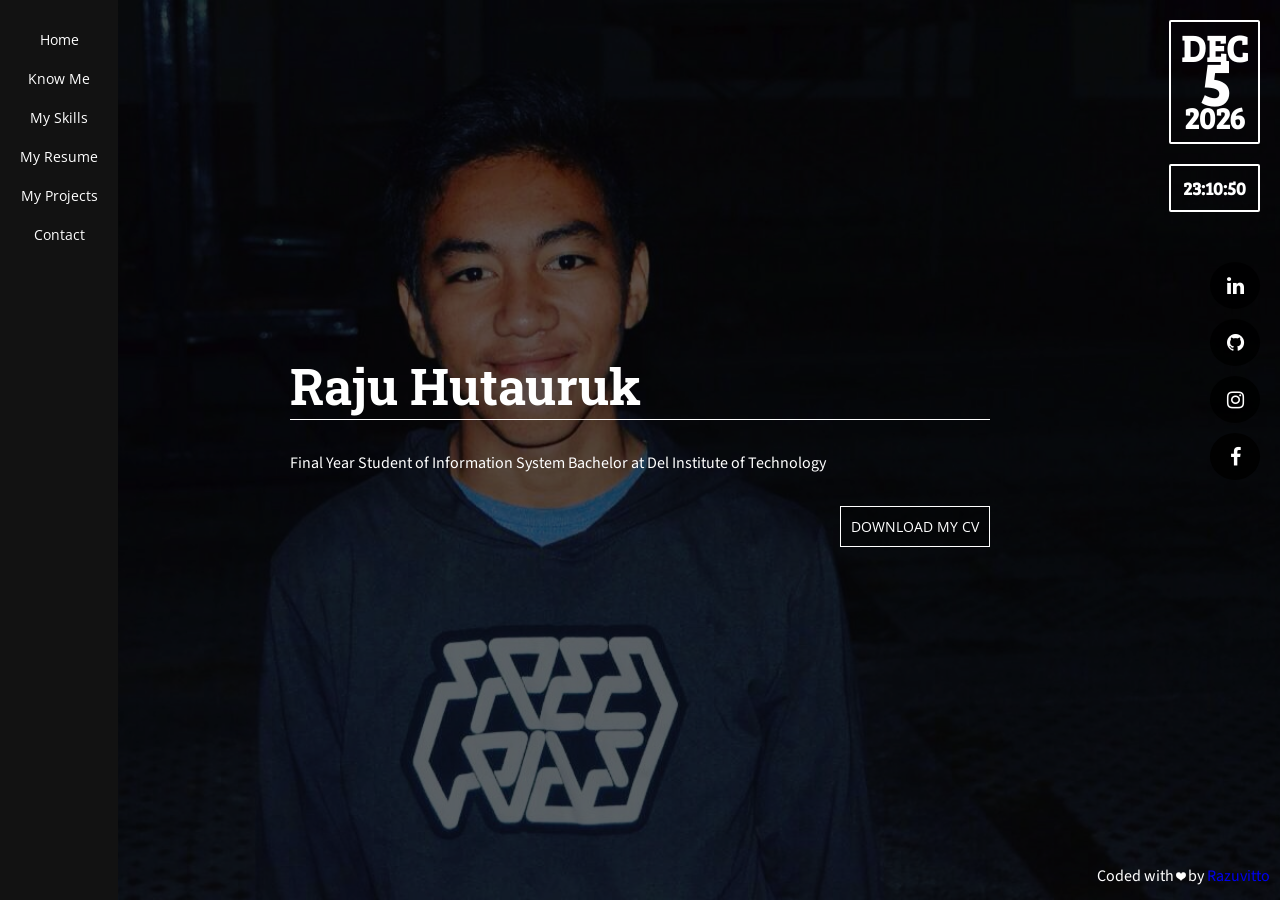
==== commit 9edf013c: "Update index.html" ====
--- a/index.html
+++ b/index.html
@@ -1,3 +1,7 @@
+<!-- Coded with <3 Razuvitto
+location : index.html
+October 2018 -->
+
 <!DOCTYPE html>
 <html lang="en">
 	<head>
@@ -23,7 +27,7 @@
 		<div class="lx-slideshow-background">
 			<div class="lx-slideshow-img"><img src="images/slide1.jpg" alt="background 1" /></div>
 			<div class="lx-slideshow-img"><img src="images/slide2.jpg" alt="background 2" /></div>
-			<div class="lx-slideshow-img"><img src="images/slide3.jpg" alt="background 3" /></div>
+			<div class="lx-slideshow-img"><img src="images/slide3.JPG" alt="background 3" /></div>
 		</div>
 		<!-- End Slideshow Background -->
 		
@@ -37,7 +41,7 @@
 		
 			<!-- Copyright -->
 			<div class="lx-copyright">
-				<p>&copy; Raju Hutauruk copyright 2017.</p>
+				<p>Coded with <small>❤️</small> by <a href="mailto:Rajuolivitto@gmail.com?Subject=Hello%20Raju" target="_top">Razuvitto</a></p>
 			</div>
 			<!-- End Copyright -->
 			
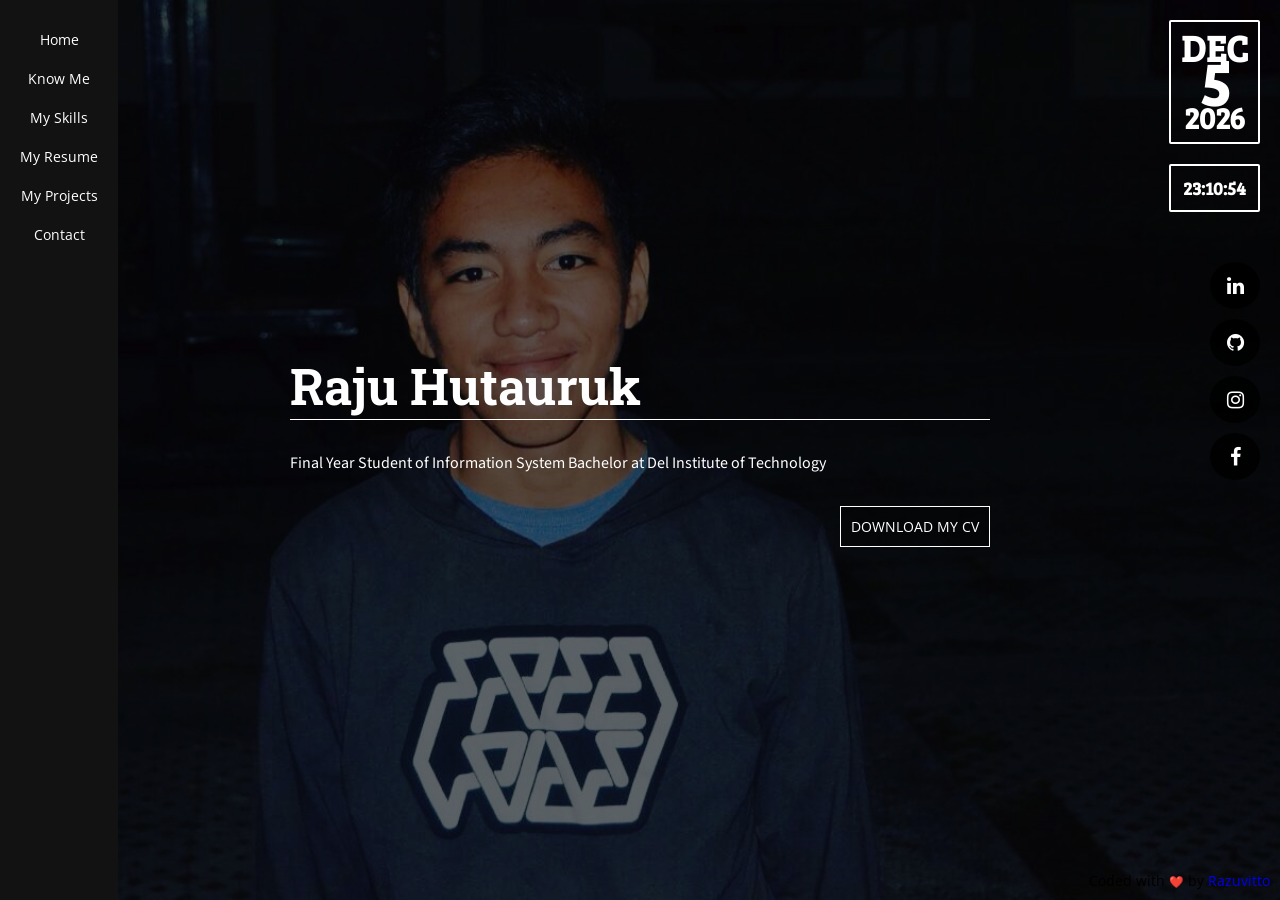
==== commit 25e28c3b: "index.html" ====
--- a/index.html
+++ b/index.html
@@ -41,7 +41,8 @@
 		
 			<!-- Copyright -->
 			<div class="lx-copyright">
-				<p>Coded with <small>❤️</small> by <a href="mailto:Rajuolivitto@gmail.com?Subject=Hello%20Raju" target="_top">Razuvitto</a></p>
+				Coded with <small>❤️</small> by <a href="mailto:Rajuolivitto@gmail.com?Subject=Hello%20Raju" target="_top">Razuvitto</a>
+				<!-- <p>Coded with <small>❤️</small> by <a href="mailto:Rajuolivitto@gmail.com?Subject=Hello%20Raju" target="_top">Razuvitto</a></p> -->
 			</div>
 			<!-- End Copyright -->
 			
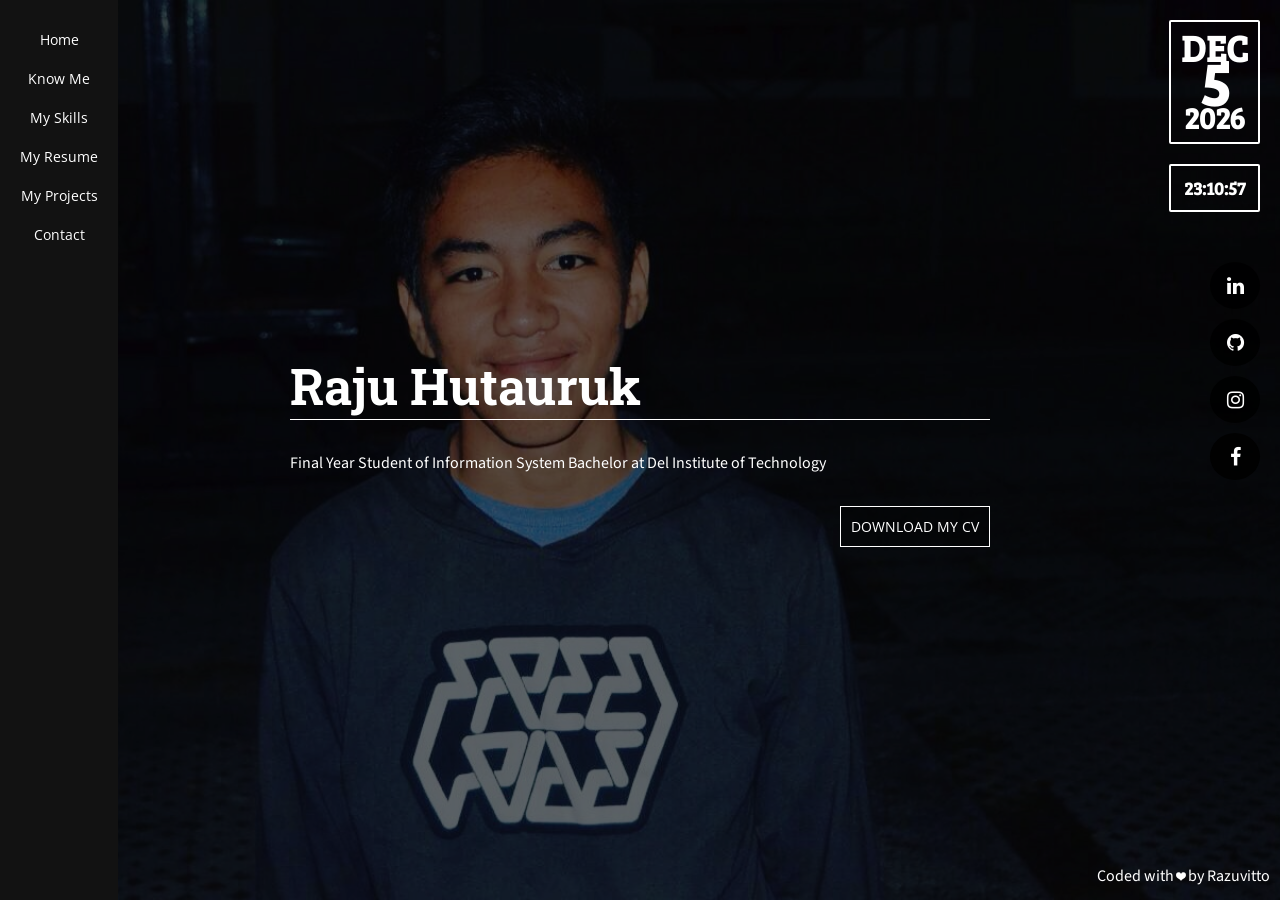
==== commit fbdbc1e4: "Update index.html" ====
--- a/index.html
+++ b/index.html
@@ -41,8 +41,7 @@
 		
 			<!-- Copyright -->
 			<div class="lx-copyright">
-				Coded with <small>❤️</small> by <a href="mailto:Rajuolivitto@gmail.com?Subject=Hello%20Raju" target="_top">Razuvitto</a>
-				<!-- <p>Coded with <small>❤️</small> by <a href="mailto:Rajuolivitto@gmail.com?Subject=Hello%20Raju" target="_top">Razuvitto</a></p> -->
+				<p>Coded with <small>❤️</small> by <a style="color:#fff" href="mailto:Rajuolivitto@gmail.com?Subject=Hello%20Raju" target="_top">Razuvitto</a></p>
 			</div>
 			<!-- End Copyright -->
 			
